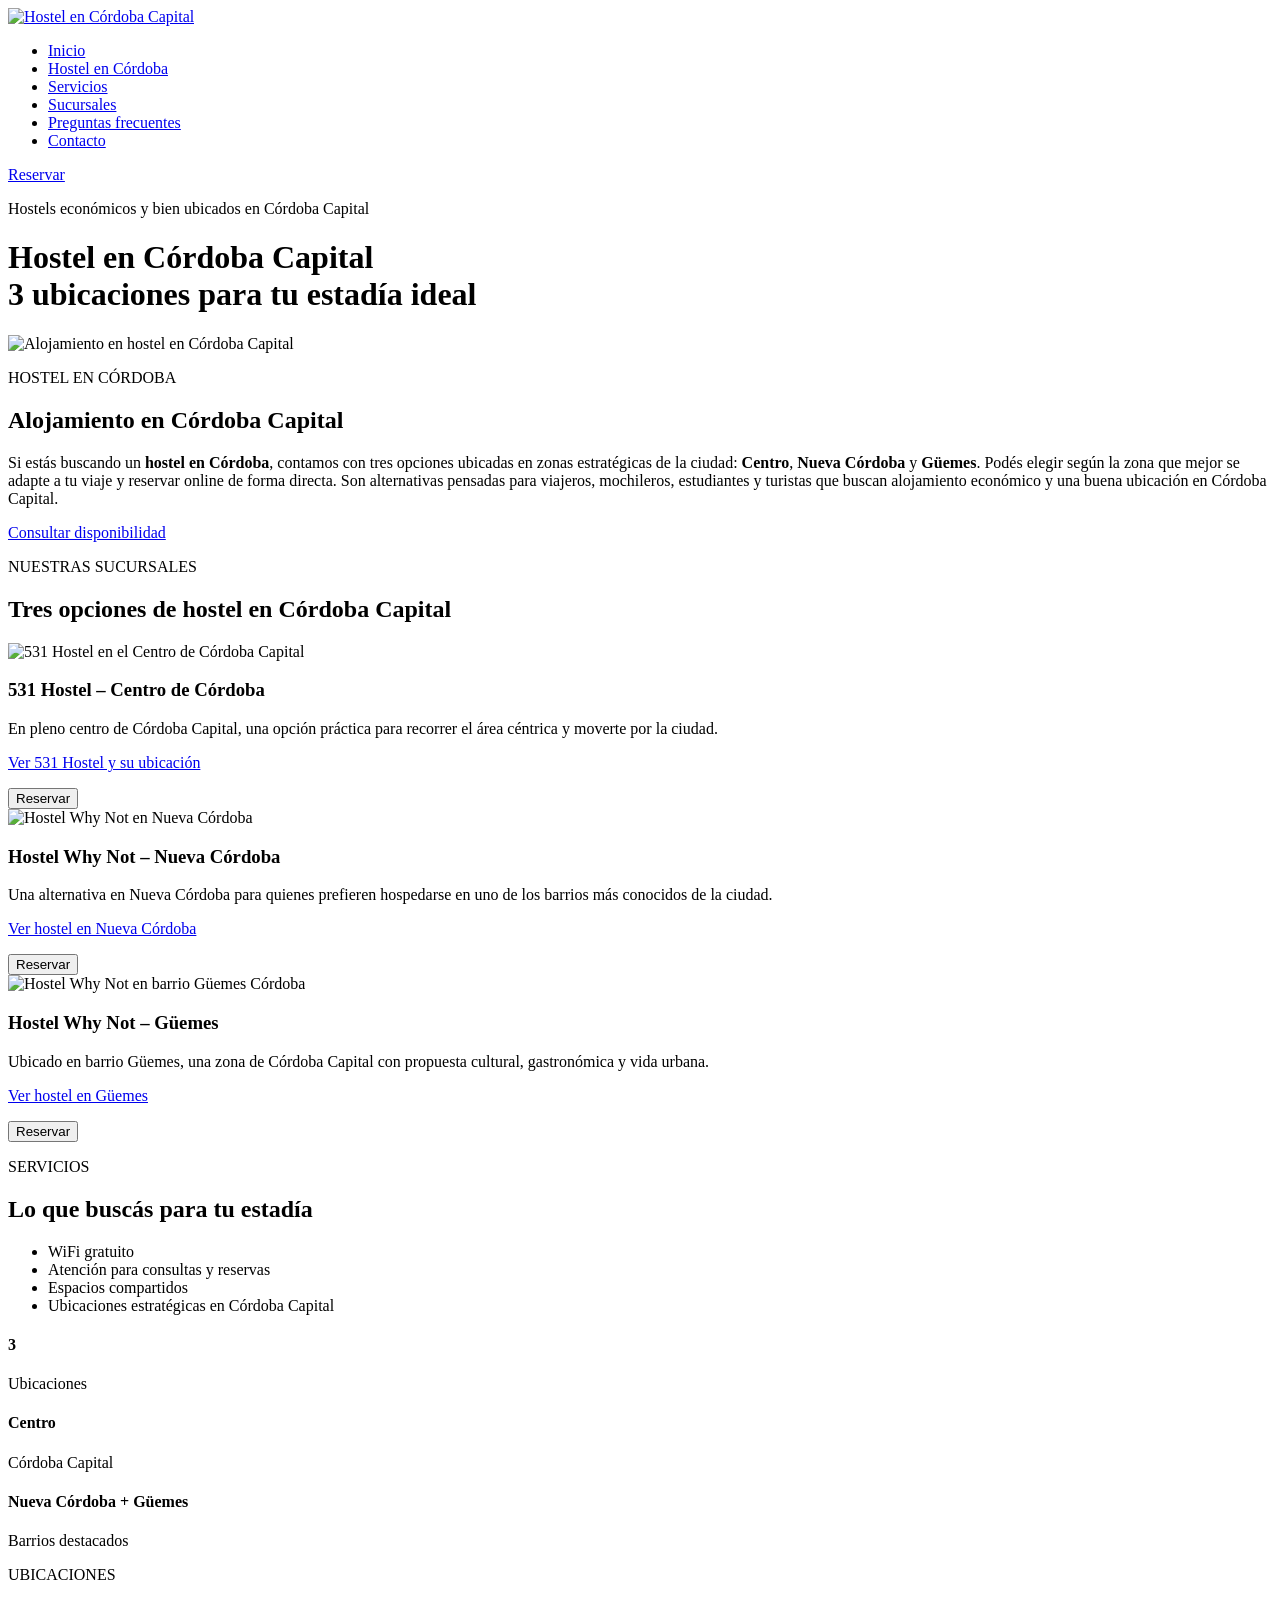
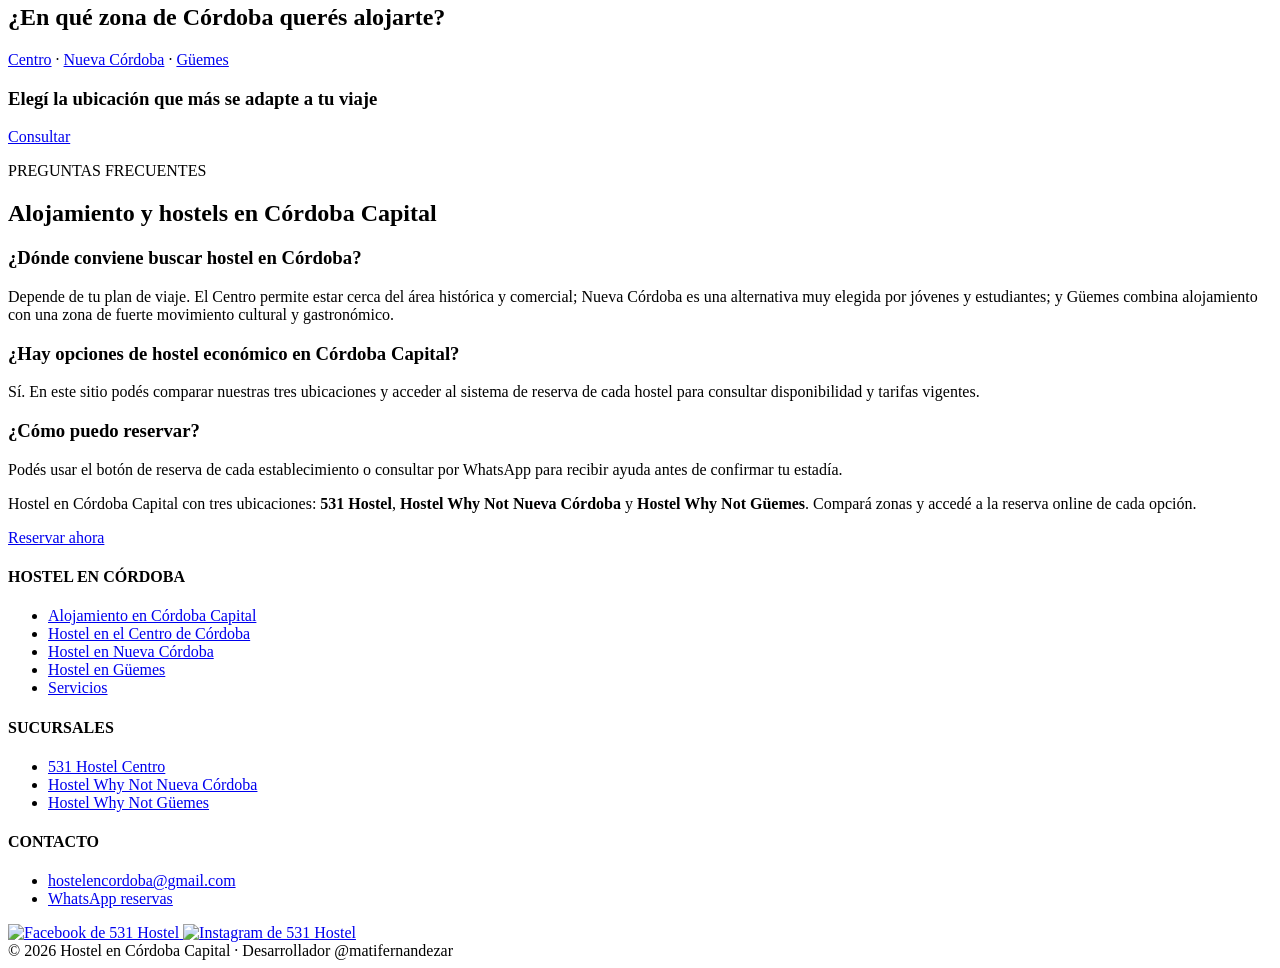
==== index.html @ 2a7b2913 "SEO: optimize homepage metadata, structured data and internal links" ====
<!DOCTYPE html>
<html lang="es-AR">
  <head>
    <meta charset="UTF-8" />
    <meta name="viewport" content="width=device-width, initial-scale=1.0" />

    <title>Hostel en Córdoba Capital | Centro, Nueva Córdoba y Güemes</title>
    <meta
      name="description"
      content="Encontrá hostel en Córdoba Capital en Centro, Nueva Córdoba y Güemes. Tres opciones económicas y bien ubicadas, con reserva online o por WhatsApp."
    />
    <meta name="robots" content="index,follow,max-image-preview:large,max-snippet:-1,max-video-preview:-1" />
    <meta name="theme-color" content="#ffffff" />

    <link rel="canonical" href="https://www.hostelencordoba.lat/" />
    <link rel="alternate" hreflang="es-AR" href="https://www.hostelencordoba.lat/" />
    <link rel="alternate" hreflang="x-default" href="https://www.hostelencordoba.lat/" />

    <meta property="og:type" content="website" />
    <meta property="og:locale" content="es_AR" />
    <meta property="og:site_name" content="Hostel en Córdoba" />
    <meta property="og:title" content="Hostel en Córdoba Capital | Centro, Nueva Córdoba y Güemes" />
    <meta property="og:description" content="Tres opciones de hostel en Córdoba Capital: Centro, Nueva Córdoba y Güemes. Alojamiento económico y bien ubicado." />
    <meta property="og:url" content="https://www.hostelencordoba.lat/" />
    <meta property="og:image" content="https://www.hostelencordoba.lat/assets/header.jpg" />
    <meta property="og:image:alt" content="Hostel en Córdoba Capital" />

    <meta name="twitter:card" content="summary_large_image" />
    <meta name="twitter:title" content="Hostel en Córdoba Capital | Centro, Nueva Córdoba y Güemes" />
    <meta name="twitter:description" content="Tres opciones de hostel en Córdoba Capital con reserva online: Centro, Nueva Córdoba y Güemes." />
    <meta name="twitter:image" content="https://www.hostelencordoba.lat/assets/header.jpg" />

    <script type="application/ld+json">
      {
        "@context": "https://schema.org",
        "@graph": [
          {
            "@type": "WebSite",
            "@id": "https://www.hostelencordoba.lat/#website",
            "url": "https://www.hostelencordoba.lat/",
            "name": "Hostel en Córdoba",
            "inLanguage": "es-AR"
          },
          {
            "@type": "Organization",
            "@id": "https://www.hostelencordoba.lat/#organization",
            "name": "Hostel en Córdoba",
            "url": "https://www.hostelencordoba.lat/",
            "email": "hostelencordoba@gmail.com",
            "logo": "https://www.hostelencordoba.lat/assets/logo.png"
          },
          {
            "@type": "ItemList",
            "@id": "https://www.hostelencordoba.lat/#hostels",
            "name": "Hostels en Córdoba Capital",
            "numberOfItems": 3,
            "itemListElement": [
              {
                "@type": "ListItem",
                "position": 1,
                "url": "https://www.hostelencordoba.lat/hostel-centro-cordoba.html",
                "name": "531 Hostel - Centro de Córdoba"
              },
              {
                "@type": "ListItem",
                "position": 2,
                "url": "https://www.hostelencordoba.lat/hostel-nueva-cordoba.html",
                "name": "Hostel Why Not - Nueva Córdoba"
              },
              {
                "@type": "ListItem",
                "position": 3,
                "url": "https://www.hostelencordoba.lat/hostel-guemes-cordoba.html",
                "name": "Hostel Why Not - Güemes"
              }
            ]
          }
        ]
      }
    </script>

    <link
      href="https://cdn.jsdelivr.net/npm/remixicon@4.0.0/fonts/remixicon.css"
      rel="stylesheet"
    />
    <link rel="stylesheet" href="styles.css" />
  </head>

  <body>
    <header class="header">
      <nav>
        <div class="nav__bar">
          <div class="logo">
            <a href="#home" aria-label="Inicio - Hostel en Córdoba">
              <img src="assets/logo.png" alt="Hostel en Córdoba Capital" />
            </a>
          </div>
          <div class="nav__menu__btn" id="menu-btn" aria-label="Abrir menú">
            <i class="ri-menu-line"></i>
          </div>
        </div>

        <ul class="nav__links" id="nav-links">
          <li><a href="#home">Inicio</a></li>
          <li><a href="#about">Hostel en Córdoba</a></li>
          <li><a href="#service">Servicios</a></li>
          <li><a href="#explore">Sucursales</a></li>
          <li><a href="#faq">Preguntas frecuentes</a></li>
          <li><a href="#contact">Contacto</a></li>
        </ul>

        <a href="https://wa.link/97pbtb" class="btn nav__btn" rel="nofollow">Reservar</a>
      </nav>

      <div class="section__container header__container" id="home">
        <p>Hostels económicos y bien ubicados en Córdoba Capital</p>
        <h1>
          Hostel en Córdoba Capital<br />
          <span>3 ubicaciones para tu estadía ideal</span>
        </h1>
      </div>
    </header>

    <main>
      <section class="section__container about__container" id="about">
        <div class="about__image">
          <img src="assets/about.png" alt="Alojamiento en hostel en Córdoba Capital" decoding="async" />
        </div>
        <div class="about__content">
          <p class="section__subheader">HOSTEL EN CÓRDOBA</p>
          <h2 class="section__header">Alojamiento en Córdoba Capital</h2>
          <p class="section__description">
            Si estás buscando un <strong>hostel en Córdoba</strong>, contamos con tres
            opciones ubicadas en zonas estratégicas de la ciudad: <strong>Centro</strong>,
            <strong>Nueva Córdoba</strong> y <strong>Güemes</strong>. Podés elegir según
            la zona que mejor se adapte a tu viaje y reservar online de forma directa.
            Son alternativas pensadas para viajeros, mochileros, estudiantes y turistas
            que buscan alojamiento económico y una buena ubicación en Córdoba Capital.
          </p>
          <div class="about__btn">
            <a href="https://wa.link/97pbtb" class="btn" rel="nofollow">Consultar disponibilidad</a>
          </div>
        </div>
      </section>

      <section class="section__container room__container" aria-labelledby="sucursales-title">
        <p class="section__subheader">NUESTRAS SUCURSALES</p>
        <h2 class="section__header" id="sucursales-title">
          Tres opciones de hostel en Córdoba Capital
        </h2>

        <div class="room__grid">
          <article class="room__card">
            <div class="room__card__image">
              <img src="assets/room-1.png" alt="531 Hostel en el Centro de Córdoba Capital" loading="lazy" decoding="async" />
            </div>
            <div class="room__card__details">
              <h3>531 Hostel – Centro de Córdoba</h3>
              <p>
                En pleno centro de Córdoba Capital, una opción práctica para recorrer
                el área céntrica y moverte por la ciudad.
              </p>
              <p><a href="hostel-centro-cordoba.html">Ver 531 Hostel y su ubicación</a></p>
              <button
                class="btn"
                onclick="window.open('https://frame2.hotelpms.io/BookingFrameClient/hotel/4B83E6A062B6D3210EA43955D56D5E80/47e7080d-0aac-42cc-a278-f9900e74e0d5/book/rooms', '_blank')"
              >
                Reservar
              </button>
            </div>
          </article>

          <article class="room__card">
            <div class="room__card__image">
              <img src="assets/room-2.png" alt="Hostel Why Not en Nueva Córdoba" loading="lazy" decoding="async" />
            </div>
            <div class="room__card__details">
              <h3>Hostel Why Not – Nueva Córdoba</h3>
              <p>
                Una alternativa en Nueva Córdoba para quienes prefieren hospedarse en
                uno de los barrios más conocidos de la ciudad.
              </p>
              <p><a href="hostel-nueva-cordoba.html">Ver hostel en Nueva Córdoba</a></p>
              <button
                class="btn"
                onclick="window.open('https://hotels.cloudbeds.com/es/reservation/4ZqzLt?currency=ars', '_blank')"
              >
                Reservar
              </button>
            </div>
          </article>

          <article class="room__card">
            <div class="room__card__image">
              <img src="assets/room-3.png" alt="Hostel Why Not en barrio Güemes Córdoba" loading="lazy" decoding="async" />
            </div>
            <div class="room__card__details">
              <h3>Hostel Why Not – Güemes</h3>
              <p>
                Ubicado en barrio Güemes, una zona de Córdoba Capital con propuesta
                cultural, gastronómica y vida urbana.
              </p>
              <p><a href="hostel-guemes-cordoba.html">Ver hostel en Güemes</a></p>
              <button
                class="btn"
                onclick="window.open('https://hotels.cloudbeds.com/es/reservation/vMqHZc?currency=ars', '_blank')"
              >
                Reservar
              </button>
            </div>
          </article>
        </div>
      </section>

      <section class="service" id="service">
        <div class="section__container service__container">
          <div class="service__content">
            <p class="section__subheader">SERVICIOS</p>
            <h2 class="section__header">Lo que buscás para tu estadía</h2>
            <ul class="service__list">
              <li>
                <span><i class="ri-wifi-line"></i></span>
                WiFi gratuito
              </li>
              <li>
                <span><i class="ri-24-hours-line"></i></span>
                Atención para consultas y reservas
              </li>
              <li>
                <span><i class="ri-home-gear-line"></i></span>
                Espacios compartidos
              </li>
              <li>
                <span><i class="ri-map-2-line"></i></span>
                Ubicaciones estratégicas en Córdoba Capital
              </li>
            </ul>
          </div>
        </div>
      </section>

      <section class="section__container banner__container" aria-label="Información de nuestras ubicaciones">
        <div class="banner__content">
          <div class="banner__card">
            <h4>3</h4>
            <p>Ubicaciones</p>
          </div>
          <div class="banner__card">
            <h4>Centro</h4>
            <p>Córdoba Capital</p>
          </div>
          <div class="banner__card">
            <h4>Nueva Córdoba + Güemes</h4>
            <p>Barrios destacados</p>
          </div>
        </div>
      </section>

      <section class="explore" id="explore">
        <p class="section__subheader">UBICACIONES</p>
        <h2 class="section__header">¿En qué zona de Córdoba querés alojarte?</h2>
        <div class="explore__bg">
          <div class="explore__content">
            <p class="section__description">
              <a href="hostel-centro-cordoba.html">Centro</a> ·
              <a href="hostel-nueva-cordoba.html">Nueva Córdoba</a> ·
              <a href="hostel-guemes-cordoba.html">Güemes</a>
            </p>
            <h3>Elegí la ubicación que más se adapte a tu viaje</h3>
            <a href="https://wa.link/97pbtb" class="btn" rel="nofollow">Consultar</a>
          </div>
        </div>
      </section>

      <section class="section__container" id="faq" aria-labelledby="faq-title">
        <p class="section__subheader">PREGUNTAS FRECUENTES</p>
        <h2 class="section__header" id="faq-title">Alojamiento y hostels en Córdoba Capital</h2>

        <h3>¿Dónde conviene buscar hostel en Córdoba?</h3>
        <p class="section__description">
          Depende de tu plan de viaje. El Centro permite estar cerca del área histórica y comercial;
          Nueva Córdoba es una alternativa muy elegida por jóvenes y estudiantes; y Güemes combina
          alojamiento con una zona de fuerte movimiento cultural y gastronómico.
        </p>

        <h3>¿Hay opciones de hostel económico en Córdoba Capital?</h3>
        <p class="section__description">
          Sí. En este sitio podés comparar nuestras tres ubicaciones y acceder al sistema de reserva
          de cada hostel para consultar disponibilidad y tarifas vigentes.
        </p>

        <h3>¿Cómo puedo reservar?</h3>
        <p class="section__description">
          Podés usar el botón de reserva de cada establecimiento o consultar por WhatsApp para recibir
          ayuda antes de confirmar tu estadía.
        </p>
      </section>
    </main>

    <footer class="footer" id="contact">
      <div class="section__container footer__container">
        <div class="footer__col">
          <div class="logo"></div>
          <p class="section__description">
            Hostel en Córdoba Capital con tres ubicaciones: <strong>531 Hostel</strong>,
            <strong>Hostel Why Not Nueva Córdoba</strong> y <strong>Hostel Why Not Güemes</strong>.
            Compará zonas y accedé a la reserva online de cada opción.
          </p>
          <a href="https://wa.link/97pbtb" class="btn" rel="nofollow">Reservar ahora</a>
        </div>

        <div class="footer__col">
          <h4>HOSTEL EN CÓRDOBA</h4>
          <ul class="footer__links">
            <li><a href="#about">Alojamiento en Córdoba Capital</a></li>
            <li><a href="hostel-centro-cordoba.html">Hostel en el Centro de Córdoba</a></li>
            <li><a href="hostel-nueva-cordoba.html">Hostel en Nueva Córdoba</a></li>
            <li><a href="hostel-guemes-cordoba.html">Hostel en Güemes</a></li>
            <li><a href="#service">Servicios</a></li>
          </ul>
        </div>

        <div class="footer__col">
          <h4>SUCURSALES</h4>
          <ul class="footer__links">
            <li><a href="hostel-centro-cordoba.html">531 Hostel Centro</a></li>
            <li><a href="hostel-nueva-cordoba.html">Hostel Why Not Nueva Córdoba</a></li>
            <li><a href="hostel-guemes-cordoba.html">Hostel Why Not Güemes</a></li>
          </ul>
        </div>

        <div class="footer__col">
          <h4>CONTACTO</h4>
          <ul class="footer__links">
            <li><a href="mailto:hostelencordoba@gmail.com">hostelencordoba@gmail.com</a></li>
            <li><a href="https://wa.link/97pbtb" rel="nofollow">WhatsApp reservas</a></li>
          </ul>

          <div class="footer__socials">
            <a href="https://www.facebook.com/531hostel/" aria-label="Facebook de 531 Hostel" rel="noopener noreferrer" target="_blank">
              <img src="assets/facebook.png" alt="Facebook de 531 Hostel" loading="lazy" />
            </a>
            <a href="https://www.instagram.com/531hostel/" aria-label="Instagram de 531 Hostel" rel="noopener noreferrer" target="_blank">
              <img src="assets/instagram.png" alt="Instagram de 531 Hostel" loading="lazy" />
            </a>
          </div>
        </div>
      </div>

      <div class="footer__bar">
        © 2026 Hostel en Córdoba Capital · Desarrollador @matifernandezar
      </div>
    </footer>

    <script src="https://unpkg.com/scrollreveal"></script>
    <script src="main.js"></script>
  </body>
</html>
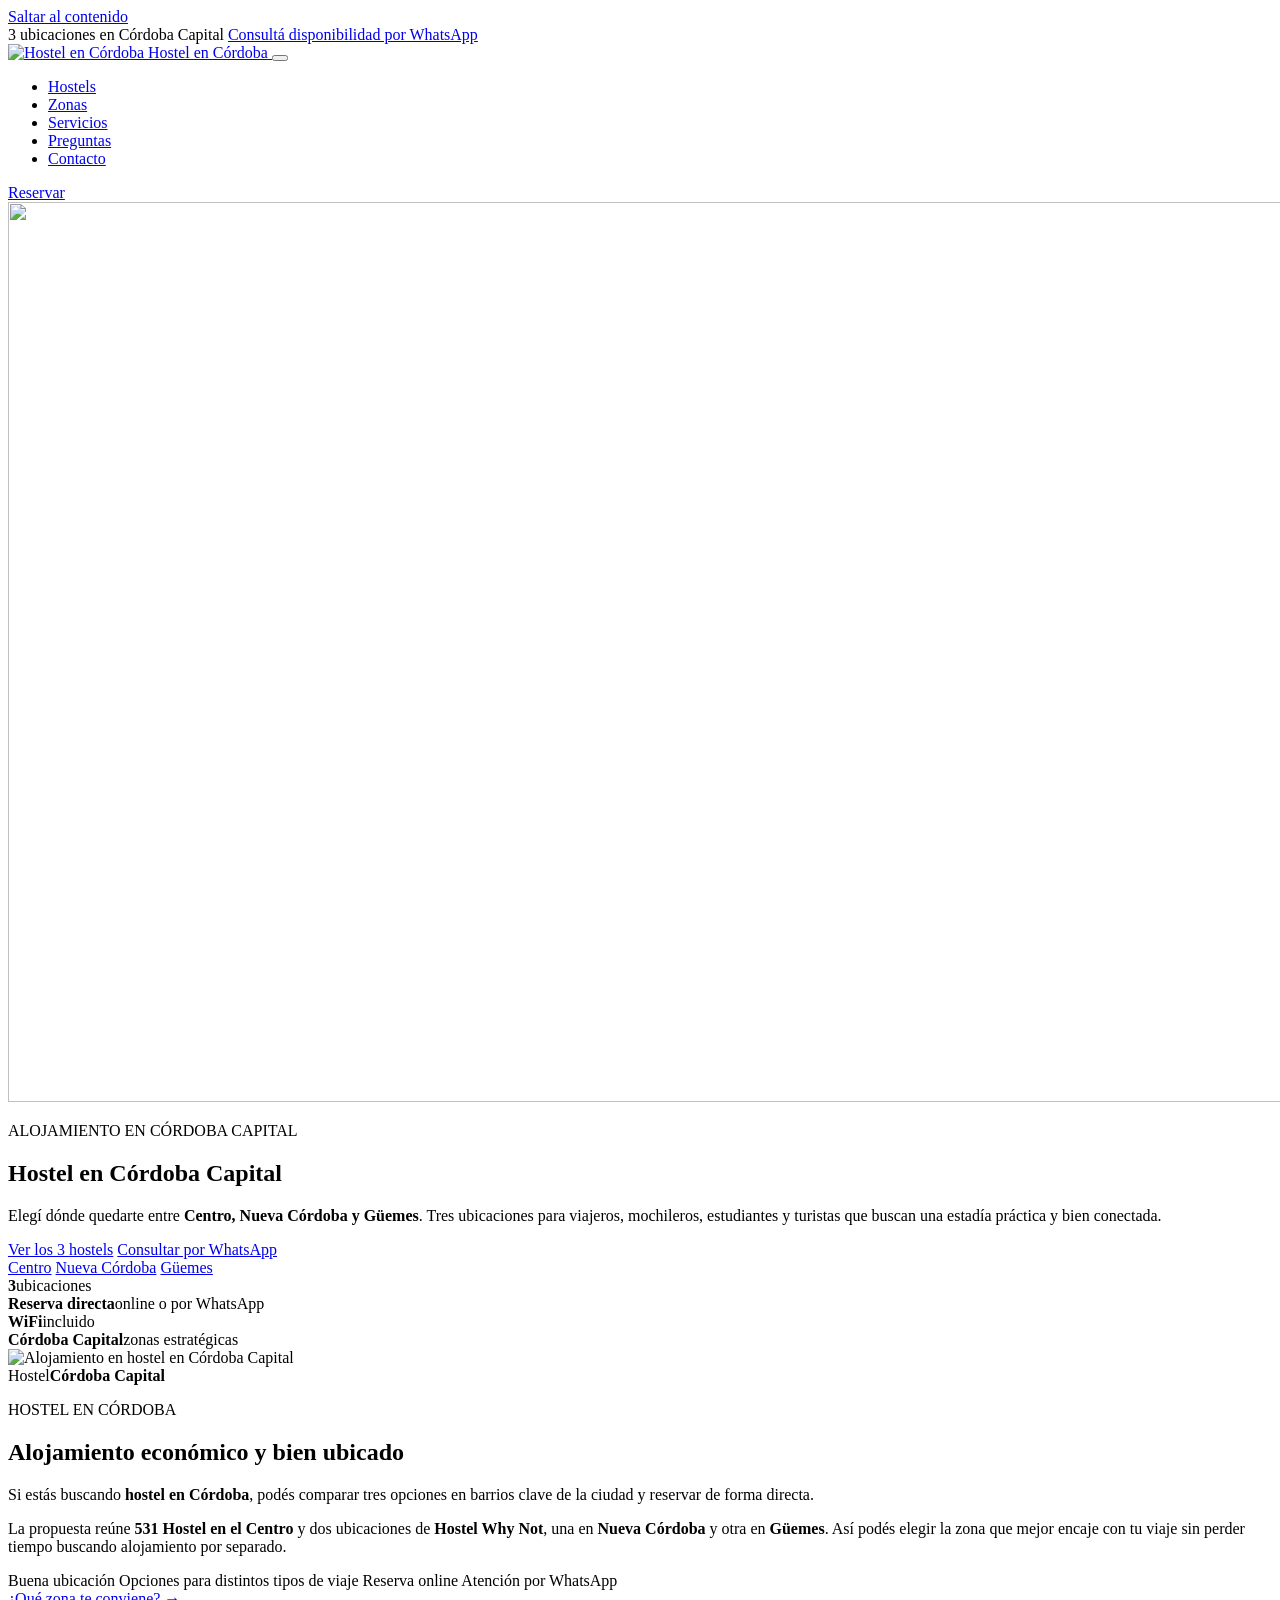
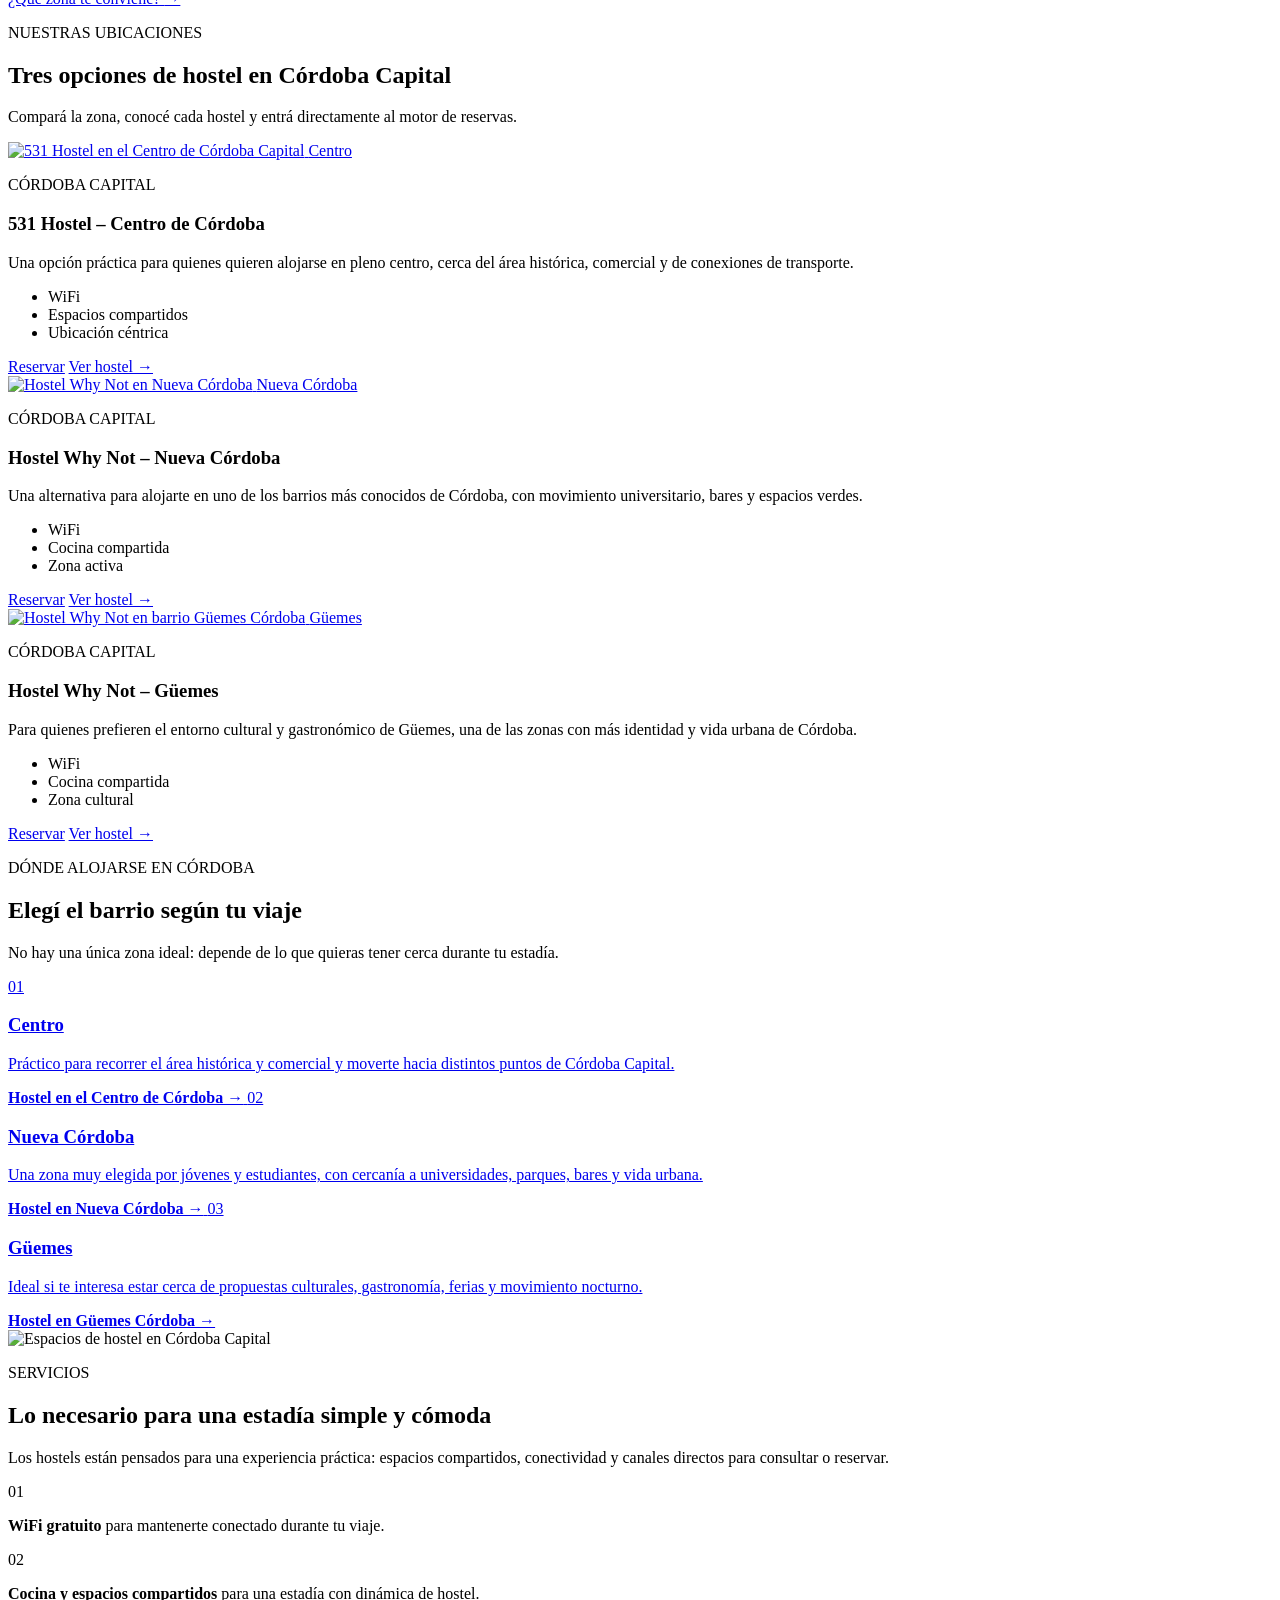
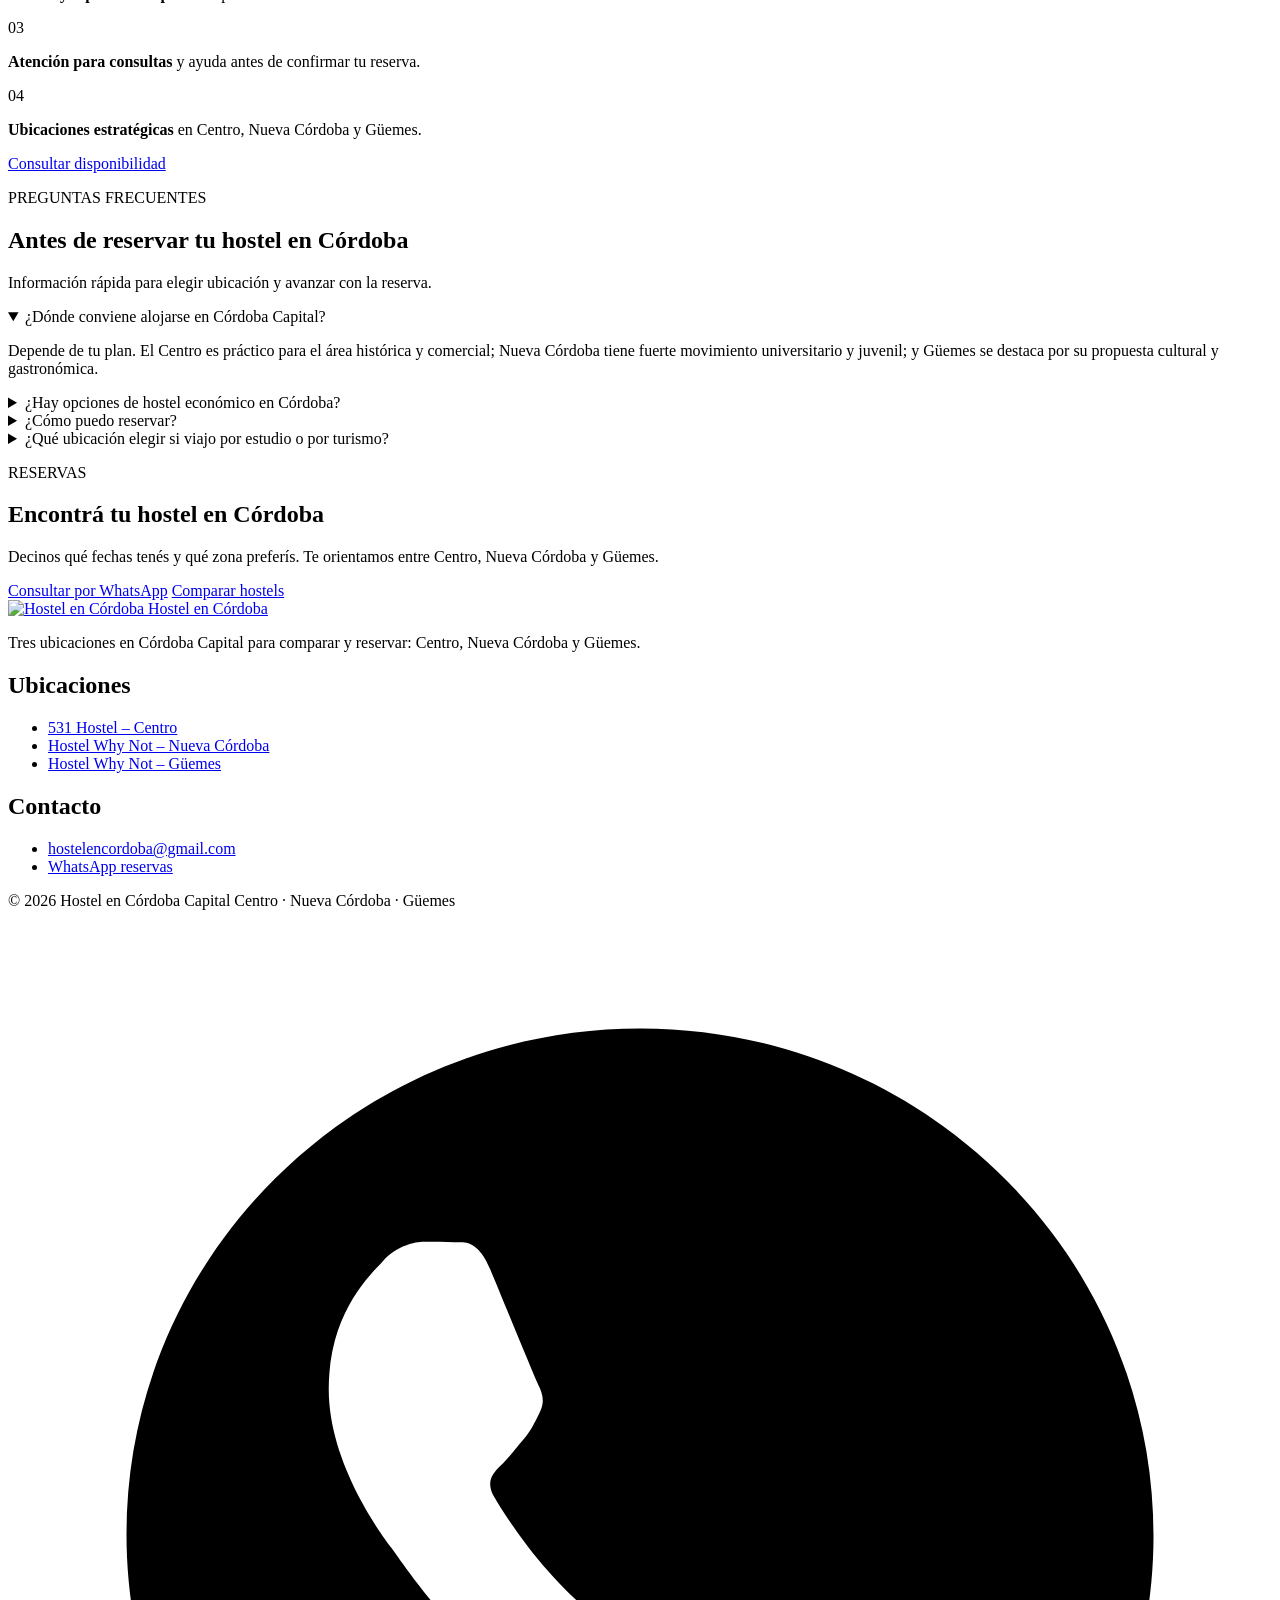
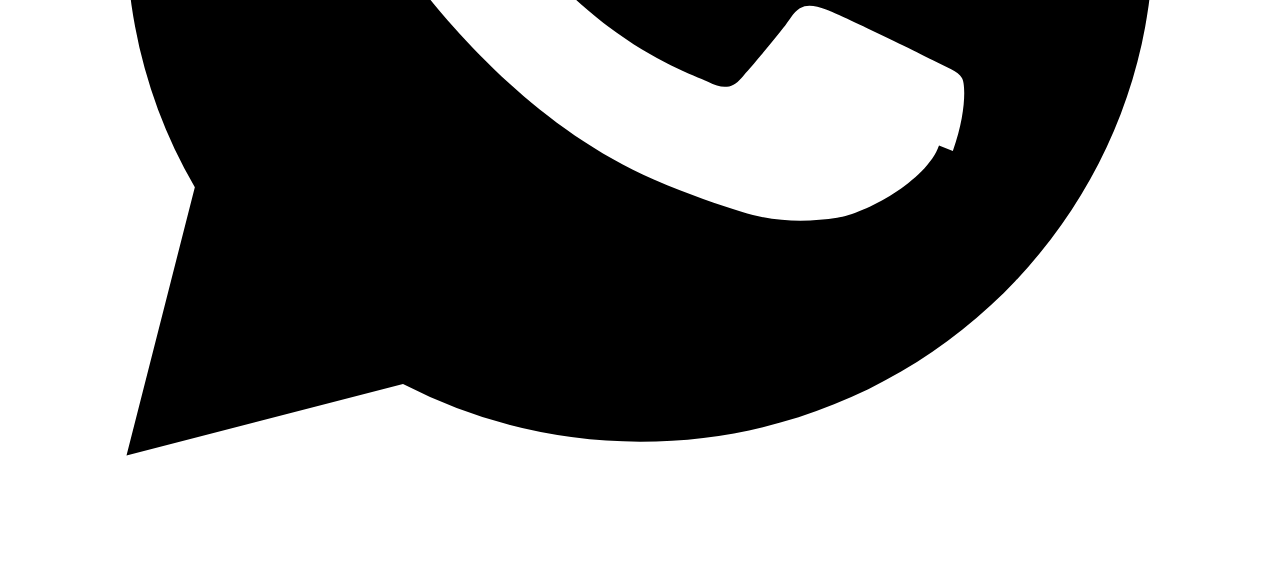
==== commit e96aceee: "Rediseña home y refuerza SEO local de hostels en Córdoba" ====
--- a/index.html
+++ b/index.html
@@ -1,358 +1,373 @@
-<!DOCTYPE html>
+<!doctype html>
 <html lang="es-AR">
-  <head>
-    <meta charset="UTF-8" />
-    <meta name="viewport" content="width=device-width, initial-scale=1.0" />
-
-    <title>Hostel en Córdoba Capital | Centro, Nueva Córdoba y Güemes</title>
-    <meta
-      name="description"
-      content="Encontrá hostel en Córdoba Capital en Centro, Nueva Córdoba y Güemes. Tres opciones económicas y bien ubicadas, con reserva online o por WhatsApp."
-    />
-    <meta name="robots" content="index,follow,max-image-preview:large,max-snippet:-1,max-video-preview:-1" />
-    <meta name="theme-color" content="#ffffff" />
-
-    <link rel="canonical" href="https://www.hostelencordoba.lat/" />
-    <link rel="alternate" hreflang="es-AR" href="https://www.hostelencordoba.lat/" />
-    <link rel="alternate" hreflang="x-default" href="https://www.hostelencordoba.lat/" />
-
-    <meta property="og:type" content="website" />
-    <meta property="og:locale" content="es_AR" />
-    <meta property="og:site_name" content="Hostel en Córdoba" />
-    <meta property="og:title" content="Hostel en Córdoba Capital | Centro, Nueva Córdoba y Güemes" />
-    <meta property="og:description" content="Tres opciones de hostel en Córdoba Capital: Centro, Nueva Córdoba y Güemes. Alojamiento económico y bien ubicado." />
-    <meta property="og:url" content="https://www.hostelencordoba.lat/" />
-    <meta property="og:image" content="https://www.hostelencordoba.lat/assets/header.jpg" />
-    <meta property="og:image:alt" content="Hostel en Córdoba Capital" />
-
-    <meta name="twitter:card" content="summary_large_image" />
-    <meta name="twitter:title" content="Hostel en Córdoba Capital | Centro, Nueva Córdoba y Güemes" />
-    <meta name="twitter:description" content="Tres opciones de hostel en Córdoba Capital con reserva online: Centro, Nueva Córdoba y Güemes." />
-    <meta name="twitter:image" content="https://www.hostelencordoba.lat/assets/header.jpg" />
-
-    <script type="application/ld+json">
+<head>
+  <meta charset="utf-8" />
+  <meta name="viewport" content="width=device-width, initial-scale=1" />
+  <title>Hostel en Córdoba Capital | Centro, Nueva Córdoba y Güemes</title>
+  <meta name="description" content="Encontrá hostel en Córdoba Capital en Centro, Nueva Córdoba y Güemes. Compará 3 ubicaciones, servicios y reservá online o por WhatsApp." />
+  <meta name="robots" content="index,follow,max-image-preview:large,max-snippet:-1,max-video-preview:-1" />
+  <meta name="theme-color" content="#e83e79" />
+  <link rel="canonical" href="https://www.hostelencordoba.lat/" />
+  <link rel="alternate" hreflang="es-AR" href="https://www.hostelencordoba.lat/" />
+  <link rel="alternate" hreflang="x-default" href="https://www.hostelencordoba.lat/" />
+  <link rel="icon" href="/assets/logo.png" />
+  <link rel="preload" as="image" href="/assets/header.jpg" fetchpriority="high" />
+
+  <meta property="og:type" content="website" />
+  <meta property="og:locale" content="es_AR" />
+  <meta property="og:site_name" content="Hostel en Córdoba" />
+  <meta property="og:title" content="Hostel en Córdoba Capital | Centro, Nueva Córdoba y Güemes" />
+  <meta property="og:description" content="Tres ubicaciones de hostel en Córdoba Capital para elegir según tu viaje: Centro, Nueva Córdoba y Güemes." />
+  <meta property="og:url" content="https://www.hostelencordoba.lat/" />
+  <meta property="og:image" content="https://www.hostelencordoba.lat/assets/header.jpg" />
+  <meta property="og:image:alt" content="Hostel en Córdoba Capital" />
+  <meta name="twitter:card" content="summary_large_image" />
+  <meta name="twitter:title" content="Hostel en Córdoba Capital" />
+  <meta name="twitter:description" content="Centro, Nueva Córdoba y Güemes. Compará ubicaciones y reservá tu hostel en Córdoba." />
+  <meta name="twitter:image" content="https://www.hostelencordoba.lat/assets/header.jpg" />
+
+  <script type="application/ld+json">
+  {
+    "@context": "https://schema.org",
+    "@graph": [
       {
-        "@context": "https://schema.org",
-        "@graph": [
+        "@type": "WebSite",
+        "@id": "https://www.hostelencordoba.lat/#website",
+        "url": "https://www.hostelencordoba.lat/",
+        "name": "Hostel en Córdoba",
+        "inLanguage": "es-AR"
+      },
+      {
+        "@type": "Organization",
+        "@id": "https://www.hostelencordoba.lat/#organization",
+        "name": "Hostel en Córdoba",
+        "url": "https://www.hostelencordoba.lat/",
+        "email": "hostelencordoba@gmail.com",
+        "logo": "https://www.hostelencordoba.lat/assets/logo.png"
+      },
+      {
+        "@type": "ItemList",
+        "@id": "https://www.hostelencordoba.lat/#hostels",
+        "name": "Hostels en Córdoba Capital",
+        "numberOfItems": 3,
+        "itemListElement": [
           {
-            "@type": "WebSite",
-            "@id": "https://www.hostelencordoba.lat/#website",
-            "url": "https://www.hostelencordoba.lat/",
-            "name": "Hostel en Córdoba",
-            "inLanguage": "es-AR"
+            "@type": "ListItem",
+            "position": 1,
+            "item": {
+              "@type": "LodgingBusiness",
+              "name": "531 Hostel - Centro de Córdoba",
+              "url": "https://www.hostelencordoba.lat/hostel-centro-cordoba.html",
+              "image": "https://www.hostelencordoba.lat/assets/room-1.png",
+              "areaServed": {"@type": "City", "name": "Córdoba Capital"},
+              "amenityFeature": {"@type": "LocationFeatureSpecification", "name": "WiFi", "value": true}
+            }
           },
           {
-            "@type": "Organization",
-            "@id": "https://www.hostelencordoba.lat/#organization",
-            "name": "Hostel en Córdoba",
-            "url": "https://www.hostelencordoba.lat/",
-            "email": "hostelencordoba@gmail.com",
-            "logo": "https://www.hostelencordoba.lat/assets/logo.png"
+            "@type": "ListItem",
+            "position": 2,
+            "item": {
+              "@type": "LodgingBusiness",
+              "name": "Hostel Why Not - Nueva Córdoba",
+              "url": "https://www.hostelencordoba.lat/hostel-nueva-cordoba.html",
+              "image": "https://www.hostelencordoba.lat/assets/room-2.jpg",
+              "areaServed": {"@type": "City", "name": "Córdoba Capital"},
+              "amenityFeature": {"@type": "LocationFeatureSpecification", "name": "WiFi", "value": true}
+            }
           },
           {
-            "@type": "ItemList",
-            "@id": "https://www.hostelencordoba.lat/#hostels",
-            "name": "Hostels en Córdoba Capital",
-            "numberOfItems": 3,
-            "itemListElement": [
-              {
-                "@type": "ListItem",
-                "position": 1,
-                "url": "https://www.hostelencordoba.lat/hostel-centro-cordoba.html",
-                "name": "531 Hostel - Centro de Córdoba"
-              },
-              {
-                "@type": "ListItem",
-                "position": 2,
-                "url": "https://www.hostelencordoba.lat/hostel-nueva-cordoba.html",
-                "name": "Hostel Why Not - Nueva Córdoba"
-              },
-              {
-                "@type": "ListItem",
-                "position": 3,
-                "url": "https://www.hostelencordoba.lat/hostel-guemes-cordoba.html",
-                "name": "Hostel Why Not - Güemes"
-              }
-            ]
+            "@type": "ListItem",
+            "position": 3,
+            "item": {
+              "@type": "LodgingBusiness",
+              "name": "Hostel Why Not - Güemes",
+              "url": "https://www.hostelencordoba.lat/hostel-guemes-cordoba.html",
+              "image": "https://www.hostelencordoba.lat/assets/room-3.png",
+              "areaServed": {"@type": "City", "name": "Córdoba Capital"},
+              "amenityFeature": {"@type": "LocationFeatureSpecification", "name": "WiFi", "value": true}
+            }
           }
         ]
       }
-    </script>
-
-    <link
-      href="https://cdn.jsdelivr.net/npm/remixicon@4.0.0/fonts/remixicon.css"
-      rel="stylesheet"
-    />
-    <link rel="stylesheet" href="styles.css" />
-  </head>
-
-  <body>
-    <header class="header">
-      <nav>
-        <div class="nav__bar">
-          <div class="logo">
-            <a href="#home" aria-label="Inicio - Hostel en Córdoba">
-              <img src="assets/logo.png" alt="Hostel en Córdoba Capital" />
+    ]
+  }
+  </script>
+
+  <link rel="stylesheet" href="/styles.css?v=20260919" />
+  <script src="/main.js?v=20260919" defer></script>
+</head>
+<body>
+  <a class="skip-link" href="#contenido">Saltar al contenido</a>
+
+  <div class="topbar">
+    <div class="shell topbar__inner">
+      <span>3 ubicaciones en Córdoba Capital</span>
+      <a href="https://wa.link/97pbtb" rel="nofollow">Consultá disponibilidad por WhatsApp</a>
+    </div>
+  </div>
+
+  <header class="site-header" id="inicio">
+    <div class="shell nav-wrap">
+      <a class="brand" href="/" aria-label="Hostel en Córdoba - Inicio">
+        <img src="/assets/logo.png" width="68" height="68" alt="Hostel en Córdoba" />
+        <span>Hostel en Córdoba</span>
+      </a>
+
+      <button class="menu-toggle" id="menu-btn" type="button" aria-label="Abrir menú" aria-expanded="false" aria-controls="nav-links">
+        <span></span><span></span><span></span>
+      </button>
+
+      <nav class="main-nav" aria-label="Navegación principal">
+        <ul id="nav-links">
+          <li><a href="#hostels">Hostels</a></li>
+          <li><a href="#zonas">Zonas</a></li>
+          <li><a href="#servicios">Servicios</a></li>
+          <li><a href="#preguntas">Preguntas</a></li>
+          <li><a href="#contacto">Contacto</a></li>
+        </ul>
+      </nav>
+
+      <a class="btn btn--small nav-cta" href="https://wa.link/97pbtb" rel="nofollow">Reservar</a>
+    </div>
+  </header>
+
+  <main id="contenido">
+    <section class="hero" aria-labelledby="hero-title">
+      <img class="hero__media" src="/assets/header.jpg" alt="" width="1600" height="900" fetchpriority="high" />
+      <div class="hero__shade"></div>
+      <div class="shell hero__content">
+        <p class="eyebrow eyebrow--light">ALOJAMIENTO EN CÓRDOBA CAPITAL</p>
+        <h1 id="hero-title">Hostel en Córdoba Capital</h1>
+        <p class="hero__lead">Elegí dónde quedarte entre <strong>Centro, Nueva Córdoba y Güemes</strong>. Tres ubicaciones para viajeros, mochileros, estudiantes y turistas que buscan una estadía práctica y bien conectada.</p>
+        <div class="hero__actions">
+          <a class="btn" href="#hostels">Ver los 3 hostels</a>
+          <a class="btn btn--ghost" href="https://wa.link/97pbtb" rel="nofollow">Consultar por WhatsApp</a>
+        </div>
+        <div class="hero__chips" aria-label="Ubicaciones disponibles">
+          <a href="/hostel-centro-cordoba.html">Centro</a>
+          <a href="/hostel-nueva-cordoba.html">Nueva Córdoba</a>
+          <a href="/hostel-guemes-cordoba.html">Güemes</a>
+        </div>
+      </div>
+    </section>
+
+    <section class="trust-strip" aria-label="Ventajas principales">
+      <div class="shell trust-grid">
+        <div><strong>3</strong><span>ubicaciones</span></div>
+        <div><strong>Reserva directa</strong><span>online o por WhatsApp</span></div>
+        <div><strong>WiFi</strong><span>incluido</span></div>
+        <div><strong>Córdoba Capital</strong><span>zonas estratégicas</span></div>
+      </div>
+    </section>
+
+    <section class="section shell intro-grid" id="alojamiento">
+      <div class="media-card">
+        <img src="/assets/about.png" alt="Alojamiento en hostel en Córdoba Capital" width="720" height="820" loading="lazy" decoding="async" />
+        <div class="media-card__badge"><span>Hostel</span><strong>Córdoba Capital</strong></div>
+      </div>
+      <div class="content-block">
+        <p class="eyebrow">HOSTEL EN CÓRDOBA</p>
+        <h2>Alojamiento económico y bien ubicado</h2>
+        <p class="lead">Si estás buscando <strong>hostel en Córdoba</strong>, podés comparar tres opciones en barrios clave de la ciudad y reservar de forma directa.</p>
+        <p>La propuesta reúne <strong>531 Hostel en el Centro</strong> y dos ubicaciones de <strong>Hostel Why Not</strong>, una en <strong>Nueva Córdoba</strong> y otra en <strong>Güemes</strong>. Así podés elegir la zona que mejor encaje con tu viaje sin perder tiempo buscando alojamiento por separado.</p>
+        <div class="check-list" aria-label="Características">
+          <span>Buena ubicación</span>
+          <span>Opciones para distintos tipos de viaje</span>
+          <span>Reserva online</span>
+          <span>Atención por WhatsApp</span>
+        </div>
+        <a class="text-link" href="#zonas">¿Qué zona te conviene? <span aria-hidden="true">→</span></a>
+      </div>
+    </section>
+
+    <section class="section section--soft" id="hostels">
+      <div class="shell">
+        <div class="section-heading">
+          <div>
+            <p class="eyebrow">NUESTRAS UBICACIONES</p>
+            <h2>Tres opciones de hostel en Córdoba Capital</h2>
+          </div>
+          <p>Compará la zona, conocé cada hostel y entrá directamente al motor de reservas.</p>
+        </div>
+
+        <div class="stay-grid">
+          <article class="stay-card">
+            <a class="stay-card__image" href="/hostel-centro-cordoba.html" aria-label="Ver 531 Hostel en el Centro de Córdoba">
+              <img src="/assets/room-1.png" alt="531 Hostel en el Centro de Córdoba Capital" width="900" height="650" loading="lazy" decoding="async" />
+              <span class="location-pill">Centro</span>
             </a>
-          </div>
-          <div class="nav__menu__btn" id="menu-btn" aria-label="Abrir menú">
-            <i class="ri-menu-line"></i>
-          </div>
-        </div>
-
-        <ul class="nav__links" id="nav-links">
-          <li><a href="#home">Inicio</a></li>
-          <li><a href="#about">Hostel en Córdoba</a></li>
-          <li><a href="#service">Servicios</a></li>
-          <li><a href="#explore">Sucursales</a></li>
-          <li><a href="#faq">Preguntas frecuentes</a></li>
-          <li><a href="#contact">Contacto</a></li>
-        </ul>
-
-        <a href="https://wa.link/97pbtb" class="btn nav__btn" rel="nofollow">Reservar</a>
-      </nav>
-
-      <div class="section__container header__container" id="home">
-        <p>Hostels económicos y bien ubicados en Córdoba Capital</p>
-        <h1>
-          Hostel en Córdoba Capital<br />
-          <span>3 ubicaciones para tu estadía ideal</span>
-        </h1>
-      </div>
-    </header>
-
-    <main>
-      <section class="section__container about__container" id="about">
-        <div class="about__image">
-          <img src="assets/about.png" alt="Alojamiento en hostel en Córdoba Capital" decoding="async" />
-        </div>
-        <div class="about__content">
-          <p class="section__subheader">HOSTEL EN CÓRDOBA</p>
-          <h2 class="section__header">Alojamiento en Córdoba Capital</h2>
-          <p class="section__description">
-            Si estás buscando un <strong>hostel en Córdoba</strong>, contamos con tres
-            opciones ubicadas en zonas estratégicas de la ciudad: <strong>Centro</strong>,
-            <strong>Nueva Córdoba</strong> y <strong>Güemes</strong>. Podés elegir según
-            la zona que mejor se adapte a tu viaje y reservar online de forma directa.
-            Son alternativas pensadas para viajeros, mochileros, estudiantes y turistas
-            que buscan alojamiento económico y una buena ubicación en Córdoba Capital.
-          </p>
-          <div class="about__btn">
-            <a href="https://wa.link/97pbtb" class="btn" rel="nofollow">Consultar disponibilidad</a>
-          </div>
-        </div>
-      </section>
-
-      <section class="section__container room__container" aria-labelledby="sucursales-title">
-        <p class="section__subheader">NUESTRAS SUCURSALES</p>
-        <h2 class="section__header" id="sucursales-title">
-          Tres opciones de hostel en Córdoba Capital
-        </h2>
-
-        <div class="room__grid">
-          <article class="room__card">
-            <div class="room__card__image">
-              <img src="assets/room-1.png" alt="531 Hostel en el Centro de Córdoba Capital" loading="lazy" decoding="async" />
-            </div>
-            <div class="room__card__details">
+            <div class="stay-card__body">
+              <p class="stay-card__kicker">CÓRDOBA CAPITAL</p>
               <h3>531 Hostel – Centro de Córdoba</h3>
-              <p>
-                En pleno centro de Córdoba Capital, una opción práctica para recorrer
-                el área céntrica y moverte por la ciudad.
-              </p>
-              <p><a href="hostel-centro-cordoba.html">Ver 531 Hostel y su ubicación</a></p>
-              <button
-                class="btn"
-                onclick="window.open('https://frame2.hotelpms.io/BookingFrameClient/hotel/4B83E6A062B6D3210EA43955D56D5E80/47e7080d-0aac-42cc-a278-f9900e74e0d5/book/rooms', '_blank')"
-              >
-                Reservar
-              </button>
+              <p>Una opción práctica para quienes quieren alojarse en pleno centro, cerca del área histórica, comercial y de conexiones de transporte.</p>
+              <ul class="mini-features"><li>WiFi</li><li>Espacios compartidos</li><li>Ubicación céntrica</li></ul>
+              <div class="stay-card__actions">
+                <a class="btn" href="https://frame2.hotelpms.io/BookingFrameClient/hotel/4B83E6A062B6D3210EA43955D56D5E80/47e7080d-0aac-42cc-a278-f9900e74e0d5/book/rooms" target="_blank" rel="noopener">Reservar</a>
+                <a class="text-link" href="/hostel-centro-cordoba.html">Ver hostel →</a>
+              </div>
             </div>
           </article>
 
-          <article class="room__card">
-            <div class="room__card__image">
-              <img src="assets/room-2.png" alt="Hostel Why Not en Nueva Córdoba" loading="lazy" decoding="async" />
-            </div>
-            <div class="room__card__details">
+          <article class="stay-card">
+            <a class="stay-card__image" href="/hostel-nueva-cordoba.html" aria-label="Ver Hostel Why Not en Nueva Córdoba">
+              <img src="/assets/room-2.jpg" alt="Hostel Why Not en Nueva Córdoba" width="900" height="650" loading="lazy" decoding="async" />
+              <span class="location-pill">Nueva Córdoba</span>
+            </a>
+            <div class="stay-card__body">
+              <p class="stay-card__kicker">CÓRDOBA CAPITAL</p>
               <h3>Hostel Why Not – Nueva Córdoba</h3>
-              <p>
-                Una alternativa en Nueva Córdoba para quienes prefieren hospedarse en
-                uno de los barrios más conocidos de la ciudad.
-              </p>
-              <p><a href="hostel-nueva-cordoba.html">Ver hostel en Nueva Córdoba</a></p>
-              <button
-                class="btn"
-                onclick="window.open('https://hotels.cloudbeds.com/es/reservation/4ZqzLt?currency=ars', '_blank')"
-              >
-                Reservar
-              </button>
+              <p>Una alternativa para alojarte en uno de los barrios más conocidos de Córdoba, con movimiento universitario, bares y espacios verdes.</p>
+              <ul class="mini-features"><li>WiFi</li><li>Cocina compartida</li><li>Zona activa</li></ul>
+              <div class="stay-card__actions">
+                <a class="btn" href="https://hotels.cloudbeds.com/es/reservation/4ZqzLt?currency=ars" target="_blank" rel="noopener">Reservar</a>
+                <a class="text-link" href="/hostel-nueva-cordoba.html">Ver hostel →</a>
+              </div>
             </div>
           </article>
 
-          <article class="room__card">
-            <div class="room__card__image">
-              <img src="assets/room-3.png" alt="Hostel Why Not en barrio Güemes Córdoba" loading="lazy" decoding="async" />
-            </div>
-            <div class="room__card__details">
+          <article class="stay-card">
+            <a class="stay-card__image" href="/hostel-guemes-cordoba.html" aria-label="Ver Hostel Why Not en Güemes Córdoba">
+              <img src="/assets/room-3.png" alt="Hostel Why Not en barrio Güemes Córdoba" width="900" height="650" loading="lazy" decoding="async" />
+              <span class="location-pill">Güemes</span>
+            </a>
+            <div class="stay-card__body">
+              <p class="stay-card__kicker">CÓRDOBA CAPITAL</p>
               <h3>Hostel Why Not – Güemes</h3>
-              <p>
-                Ubicado en barrio Güemes, una zona de Córdoba Capital con propuesta
-                cultural, gastronómica y vida urbana.
-              </p>
-              <p><a href="hostel-guemes-cordoba.html">Ver hostel en Güemes</a></p>
-              <button
-                class="btn"
-                onclick="window.open('https://hotels.cloudbeds.com/es/reservation/vMqHZc?currency=ars', '_blank')"
-              >
-                Reservar
-              </button>
+              <p>Para quienes prefieren el entorno cultural y gastronómico de Güemes, una de las zonas con más identidad y vida urbana de Córdoba.</p>
+              <ul class="mini-features"><li>WiFi</li><li>Cocina compartida</li><li>Zona cultural</li></ul>
+              <div class="stay-card__actions">
+                <a class="btn" href="https://hotels.cloudbeds.com/es/reservation/vMqHZc?currency=ars" target="_blank" rel="noopener">Reservar</a>
+                <a class="text-link" href="/hostel-guemes-cordoba.html">Ver hostel →</a>
+              </div>
             </div>
           </article>
         </div>
-      </section>
-
-      <section class="service" id="service">
-        <div class="section__container service__container">
-          <div class="service__content">
-            <p class="section__subheader">SERVICIOS</p>
-            <h2 class="section__header">Lo que buscás para tu estadía</h2>
-            <ul class="service__list">
-              <li>
-                <span><i class="ri-wifi-line"></i></span>
-                WiFi gratuito
-              </li>
-              <li>
-                <span><i class="ri-24-hours-line"></i></span>
-                Atención para consultas y reservas
-              </li>
-              <li>
-                <span><i class="ri-home-gear-line"></i></span>
-                Espacios compartidos
-              </li>
-              <li>
-                <span><i class="ri-map-2-line"></i></span>
-                Ubicaciones estratégicas en Córdoba Capital
-              </li>
-            </ul>
+      </div>
+    </section>
+
+    <section class="section shell" id="zonas">
+      <div class="section-heading section-heading--center">
+        <div>
+          <p class="eyebrow">DÓNDE ALOJARSE EN CÓRDOBA</p>
+          <h2>Elegí el barrio según tu viaje</h2>
+        </div>
+        <p>No hay una única zona ideal: depende de lo que quieras tener cerca durante tu estadía.</p>
+      </div>
+
+      <div class="zone-grid">
+        <a class="zone-card" href="/hostel-centro-cordoba.html">
+          <span>01</span>
+          <h3>Centro</h3>
+          <p>Práctico para recorrer el área histórica y comercial y moverte hacia distintos puntos de Córdoba Capital.</p>
+          <strong>Hostel en el Centro de Córdoba →</strong>
+        </a>
+        <a class="zone-card" href="/hostel-nueva-cordoba.html">
+          <span>02</span>
+          <h3>Nueva Córdoba</h3>
+          <p>Una zona muy elegida por jóvenes y estudiantes, con cercanía a universidades, parques, bares y vida urbana.</p>
+          <strong>Hostel en Nueva Córdoba →</strong>
+        </a>
+        <a class="zone-card" href="/hostel-guemes-cordoba.html">
+          <span>03</span>
+          <h3>Güemes</h3>
+          <p>Ideal si te interesa estar cerca de propuestas culturales, gastronomía, ferias y movimiento nocturno.</p>
+          <strong>Hostel en Güemes Córdoba →</strong>
+        </a>
+      </div>
+    </section>
+
+    <section class="section service-section" id="servicios">
+      <div class="shell service-grid">
+        <div class="service-media">
+          <img src="/assets/service.jpg" alt="Espacios de hostel en Córdoba Capital" width="900" height="1100" loading="lazy" decoding="async" />
+        </div>
+        <div class="service-content">
+          <p class="eyebrow eyebrow--light">SERVICIOS</p>
+          <h2>Lo necesario para una estadía simple y cómoda</h2>
+          <p>Los hostels están pensados para una experiencia práctica: espacios compartidos, conectividad y canales directos para consultar o reservar.</p>
+          <div class="service-list">
+            <div><span>01</span><p><strong>WiFi gratuito</strong> para mantenerte conectado durante tu viaje.</p></div>
+            <div><span>02</span><p><strong>Cocina y espacios compartidos</strong> para una estadía con dinámica de hostel.</p></div>
+            <div><span>03</span><p><strong>Atención para consultas</strong> y ayuda antes de confirmar tu reserva.</p></div>
+            <div><span>04</span><p><strong>Ubicaciones estratégicas</strong> en Centro, Nueva Córdoba y Güemes.</p></div>
           </div>
-        </div>
-      </section>
-
-      <section class="section__container banner__container" aria-label="Información de nuestras ubicaciones">
-        <div class="banner__content">
-          <div class="banner__card">
-            <h4>3</h4>
-            <p>Ubicaciones</p>
-          </div>
-          <div class="banner__card">
-            <h4>Centro</h4>
-            <p>Córdoba Capital</p>
-          </div>
-          <div class="banner__card">
-            <h4>Nueva Córdoba + Güemes</h4>
-            <p>Barrios destacados</p>
-          </div>
-        </div>
-      </section>
-
-      <section class="explore" id="explore">
-        <p class="section__subheader">UBICACIONES</p>
-        <h2 class="section__header">¿En qué zona de Córdoba querés alojarte?</h2>
-        <div class="explore__bg">
-          <div class="explore__content">
-            <p class="section__description">
-              <a href="hostel-centro-cordoba.html">Centro</a> ·
-              <a href="hostel-nueva-cordoba.html">Nueva Córdoba</a> ·
-              <a href="hostel-guemes-cordoba.html">Güemes</a>
-            </p>
-            <h3>Elegí la ubicación que más se adapte a tu viaje</h3>
-            <a href="https://wa.link/97pbtb" class="btn" rel="nofollow">Consultar</a>
-          </div>
-        </div>
-      </section>
-
-      <section class="section__container" id="faq" aria-labelledby="faq-title">
-        <p class="section__subheader">PREGUNTAS FRECUENTES</p>
-        <h2 class="section__header" id="faq-title">Alojamiento y hostels en Córdoba Capital</h2>
-
-        <h3>¿Dónde conviene buscar hostel en Córdoba?</h3>
-        <p class="section__description">
-          Depende de tu plan de viaje. El Centro permite estar cerca del área histórica y comercial;
-          Nueva Córdoba es una alternativa muy elegida por jóvenes y estudiantes; y Güemes combina
-          alojamiento con una zona de fuerte movimiento cultural y gastronómico.
-        </p>
-
-        <h3>¿Hay opciones de hostel económico en Córdoba Capital?</h3>
-        <p class="section__description">
-          Sí. En este sitio podés comparar nuestras tres ubicaciones y acceder al sistema de reserva
-          de cada hostel para consultar disponibilidad y tarifas vigentes.
-        </p>
-
-        <h3>¿Cómo puedo reservar?</h3>
-        <p class="section__description">
-          Podés usar el botón de reserva de cada establecimiento o consultar por WhatsApp para recibir
-          ayuda antes de confirmar tu estadía.
-        </p>
-      </section>
-    </main>
-
-    <footer class="footer" id="contact">
-      <div class="section__container footer__container">
-        <div class="footer__col">
-          <div class="logo"></div>
-          <p class="section__description">
-            Hostel en Córdoba Capital con tres ubicaciones: <strong>531 Hostel</strong>,
-            <strong>Hostel Why Not Nueva Córdoba</strong> y <strong>Hostel Why Not Güemes</strong>.
-            Compará zonas y accedé a la reserva online de cada opción.
-          </p>
-          <a href="https://wa.link/97pbtb" class="btn" rel="nofollow">Reservar ahora</a>
-        </div>
-
-        <div class="footer__col">
-          <h4>HOSTEL EN CÓRDOBA</h4>
-          <ul class="footer__links">
-            <li><a href="#about">Alojamiento en Córdoba Capital</a></li>
-            <li><a href="hostel-centro-cordoba.html">Hostel en el Centro de Córdoba</a></li>
-            <li><a href="hostel-nueva-cordoba.html">Hostel en Nueva Córdoba</a></li>
-            <li><a href="hostel-guemes-cordoba.html">Hostel en Güemes</a></li>
-            <li><a href="#service">Servicios</a></li>
-          </ul>
-        </div>
-
-        <div class="footer__col">
-          <h4>SUCURSALES</h4>
-          <ul class="footer__links">
-            <li><a href="hostel-centro-cordoba.html">531 Hostel Centro</a></li>
-            <li><a href="hostel-nueva-cordoba.html">Hostel Why Not Nueva Córdoba</a></li>
-            <li><a href="hostel-guemes-cordoba.html">Hostel Why Not Güemes</a></li>
-          </ul>
-        </div>
-
-        <div class="footer__col">
-          <h4>CONTACTO</h4>
-          <ul class="footer__links">
-            <li><a href="mailto:hostelencordoba@gmail.com">hostelencordoba@gmail.com</a></li>
-            <li><a href="https://wa.link/97pbtb" rel="nofollow">WhatsApp reservas</a></li>
-          </ul>
-
-          <div class="footer__socials">
-            <a href="https://www.facebook.com/531hostel/" aria-label="Facebook de 531 Hostel" rel="noopener noreferrer" target="_blank">
-              <img src="assets/facebook.png" alt="Facebook de 531 Hostel" loading="lazy" />
-            </a>
-            <a href="https://www.instagram.com/531hostel/" aria-label="Instagram de 531 Hostel" rel="noopener noreferrer" target="_blank">
-              <img src="assets/instagram.png" alt="Instagram de 531 Hostel" loading="lazy" />
-            </a>
-          </div>
-        </div>
-      </div>
-
-      <div class="footer__bar">
-        © 2026 Hostel en Córdoba Capital · Desarrollador @matifernandezar
-      </div>
-    </footer>
-
-    <script src="https://unpkg.com/scrollreveal"></script>
-    <script src="main.js"></script>
-  </body>
+          <a class="btn btn--light" href="https://wa.link/97pbtb" rel="nofollow">Consultar disponibilidad</a>
+        </div>
+      </div>
+    </section>
+
+    <section class="section shell faq-section" id="preguntas">
+      <div class="faq-intro">
+        <p class="eyebrow">PREGUNTAS FRECUENTES</p>
+        <h2>Antes de reservar tu hostel en Córdoba</h2>
+        <p>Información rápida para elegir ubicación y avanzar con la reserva.</p>
+      </div>
+      <div class="faq-list">
+        <details open>
+          <summary>¿Dónde conviene alojarse en Córdoba Capital?</summary>
+          <p>Depende de tu plan. El Centro es práctico para el área histórica y comercial; Nueva Córdoba tiene fuerte movimiento universitario y juvenil; y Güemes se destaca por su propuesta cultural y gastronómica.</p>
+        </details>
+        <details>
+          <summary>¿Hay opciones de hostel económico en Córdoba?</summary>
+          <p>Sí. Este sitio reúne tres alternativas para comparar ubicación y acceder al motor de reservas de cada hostel, donde podés consultar disponibilidad y tarifas vigentes.</p>
+        </details>
+        <details>
+          <summary>¿Cómo puedo reservar?</summary>
+          <p>Podés entrar al sistema de reserva online desde la ficha de cada hostel o escribir por WhatsApp si necesitás ayuda antes de confirmar.</p>
+        </details>
+        <details>
+          <summary>¿Qué ubicación elegir si viajo por estudio o por turismo?</summary>
+          <p>Nueva Córdoba suele ser práctica por su entorno universitario; Centro facilita el acceso a atractivos y conexiones urbanas; y Güemes es una buena opción si priorizás cultura, gastronomía y vida social.</p>
+        </details>
+      </div>
+    </section>
+
+    <section class="section shell final-cta">
+      <div>
+        <p class="eyebrow eyebrow--light">RESERVAS</p>
+        <h2>Encontrá tu hostel en Córdoba</h2>
+        <p>Decinos qué fechas tenés y qué zona preferís. Te orientamos entre Centro, Nueva Córdoba y Güemes.</p>
+      </div>
+      <div class="final-cta__actions">
+        <a class="btn btn--light" href="https://wa.link/97pbtb" rel="nofollow">Consultar por WhatsApp</a>
+        <a class="btn btn--ghost-light" href="#hostels">Comparar hostels</a>
+      </div>
+    </section>
+  </main>
+
+  <footer class="site-footer" id="contacto">
+    <div class="shell footer-grid">
+      <div class="footer-brand">
+        <a class="brand brand--footer" href="/">
+          <img src="/assets/logo.png" width="62" height="62" alt="Hostel en Córdoba" loading="lazy" />
+          <span>Hostel en Córdoba</span>
+        </a>
+        <p>Tres ubicaciones en Córdoba Capital para comparar y reservar: Centro, Nueva Córdoba y Güemes.</p>
+      </div>
+      <div>
+        <h2>Ubicaciones</h2>
+        <ul>
+          <li><a href="/hostel-centro-cordoba.html">531 Hostel – Centro</a></li>
+          <li><a href="/hostel-nueva-cordoba.html">Hostel Why Not – Nueva Córdoba</a></li>
+          <li><a href="/hostel-guemes-cordoba.html">Hostel Why Not – Güemes</a></li>
+        </ul>
+      </div>
+      <div>
+        <h2>Contacto</h2>
+        <ul>
+          <li><a href="mailto:hostelencordoba@gmail.com">hostelencordoba@gmail.com</a></li>
+          <li><a href="https://wa.link/97pbtb" rel="nofollow">WhatsApp reservas</a></li>
+        </ul>
+      </div>
+    </div>
+    <div class="shell footer-bottom">
+      <span>© <span id="year">2026</span> Hostel en Córdoba Capital</span>
+      <span>Centro · Nueva Córdoba · Güemes</span>
+    </div>
+  </footer>
+
+  <a class="whatsapp-float" href="https://wa.link/97pbtb" rel="nofollow" aria-label="Consultar disponibilidad por WhatsApp">
+    <svg viewBox="0 0 32 32" aria-hidden="true"><path d="M16.01 3C8.83 3 3 8.73 3 15.8c0 2.26.6 4.47 1.73 6.41L3 29l7-1.81a13.2 13.2 0 0 0 6 1.46h.01C23.18 28.65 29 22.92 29 15.84 29 8.75 23.18 3 16.01 3Zm7.56 18.15c-.32.9-1.88 1.73-2.58 1.83-.66.1-1.5.14-2.42-.15-.56-.18-1.29-.42-2.22-.82-3.9-1.68-6.44-5.6-6.64-5.86-.2-.26-1.59-2.1-1.59-4.01 0-1.92 1.01-2.86 1.37-3.25.36-.39.79-.49 1.05-.49.26 0 .53 0 .76.01.25.01.58-.09.91.69.33.79 1.12 2.73 1.22 2.93.1.2.17.43.03.69-.13.26-.2.43-.39.66-.2.23-.41.51-.59.68-.2.2-.4.41-.17.8.23.39 1.03 1.69 2.21 2.73 1.52 1.34 2.8 1.76 3.2 1.95.39.2.62.16.85-.1.23-.26.99-1.14 1.25-1.53.26-.39.53-.33.89-.2.36.13 2.29 1.07 2.68 1.27.39.2.66.29.76.46.1.16.1.95-.23 1.85Z"/></svg>
+  </a>
+</body>
 </html>
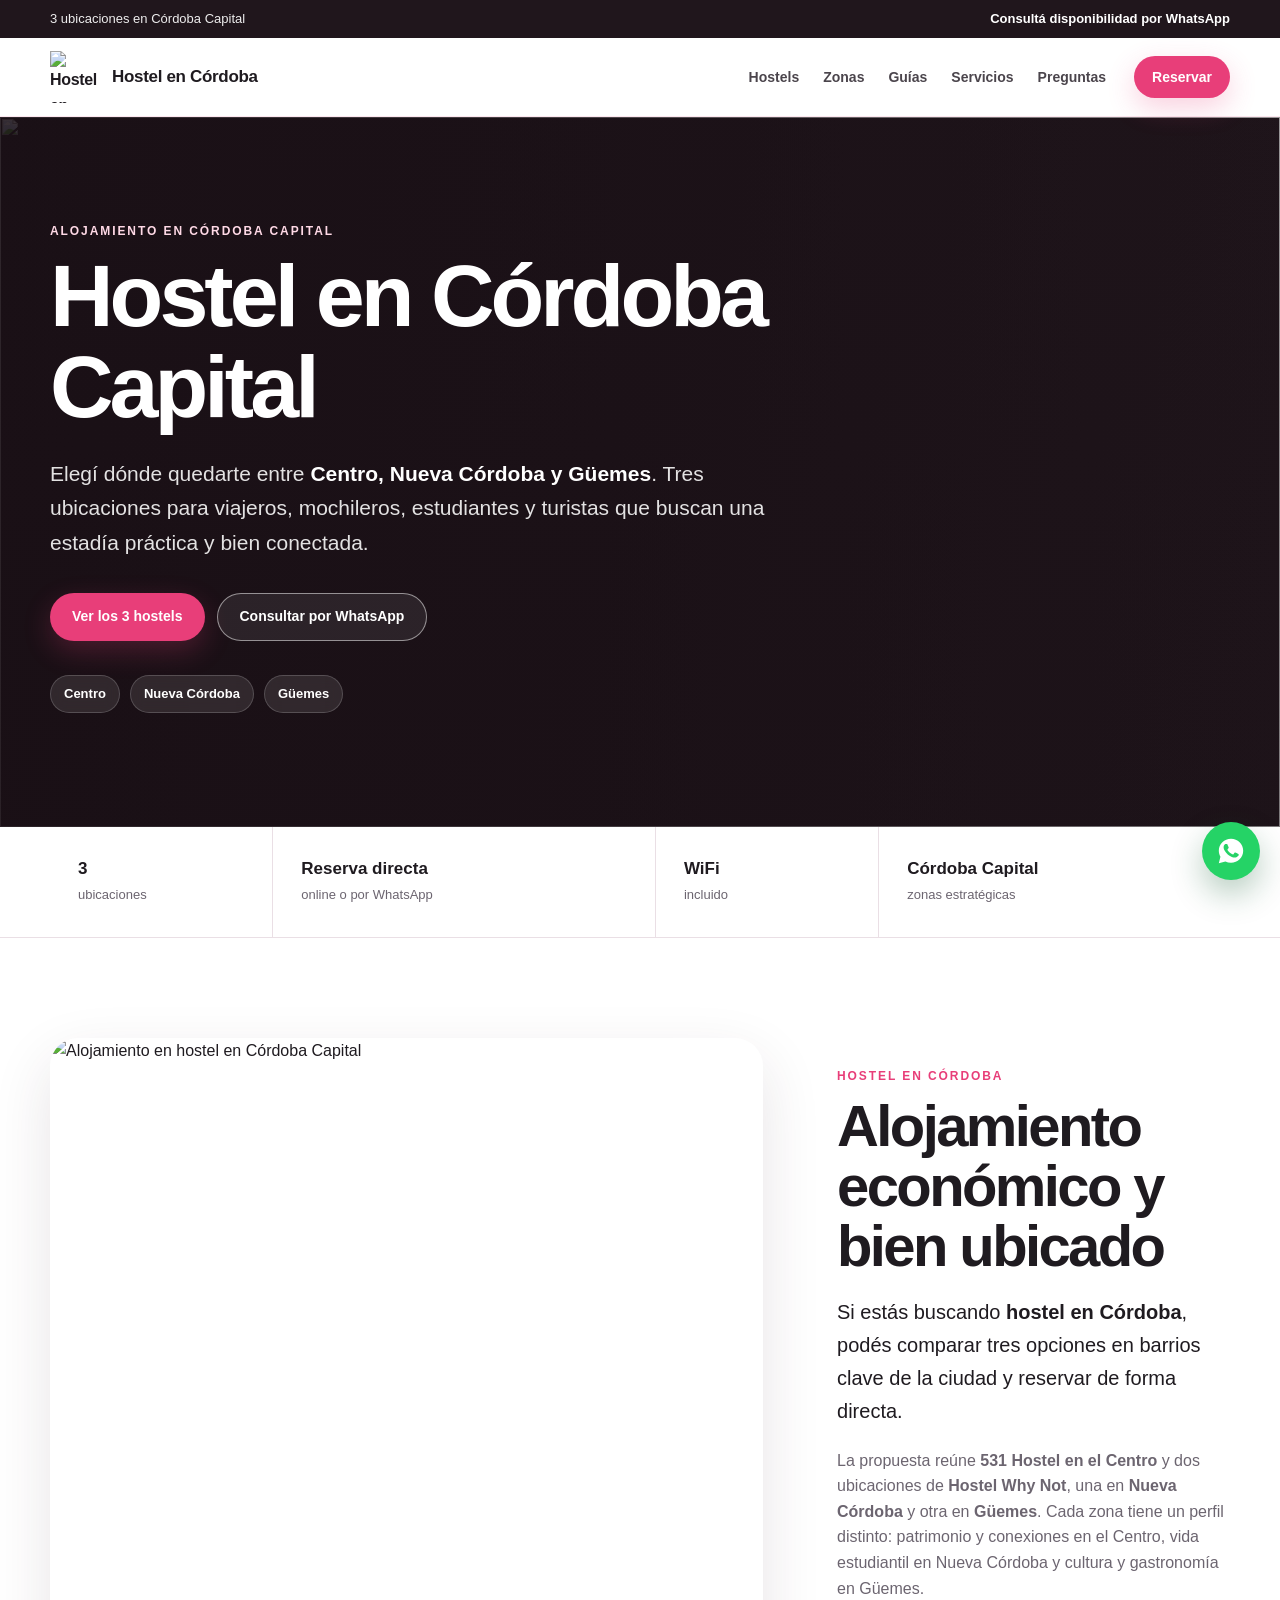
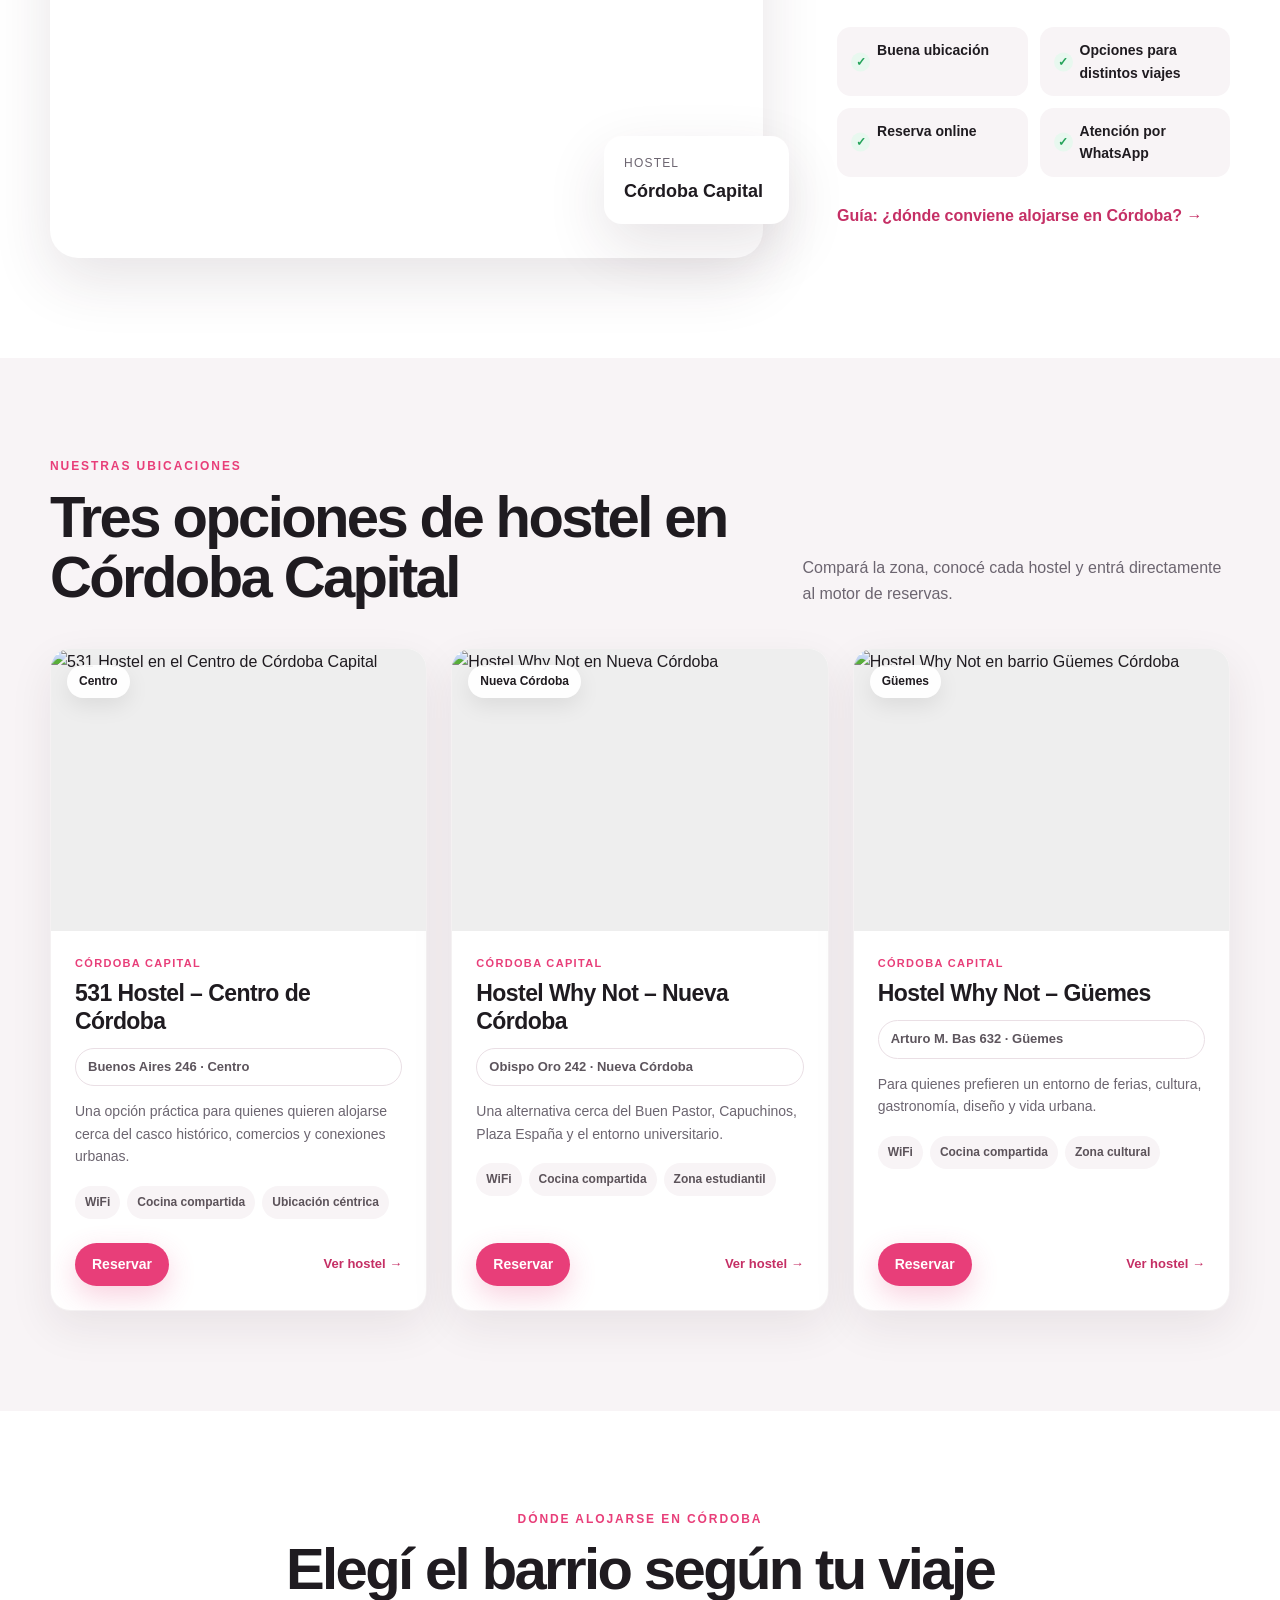
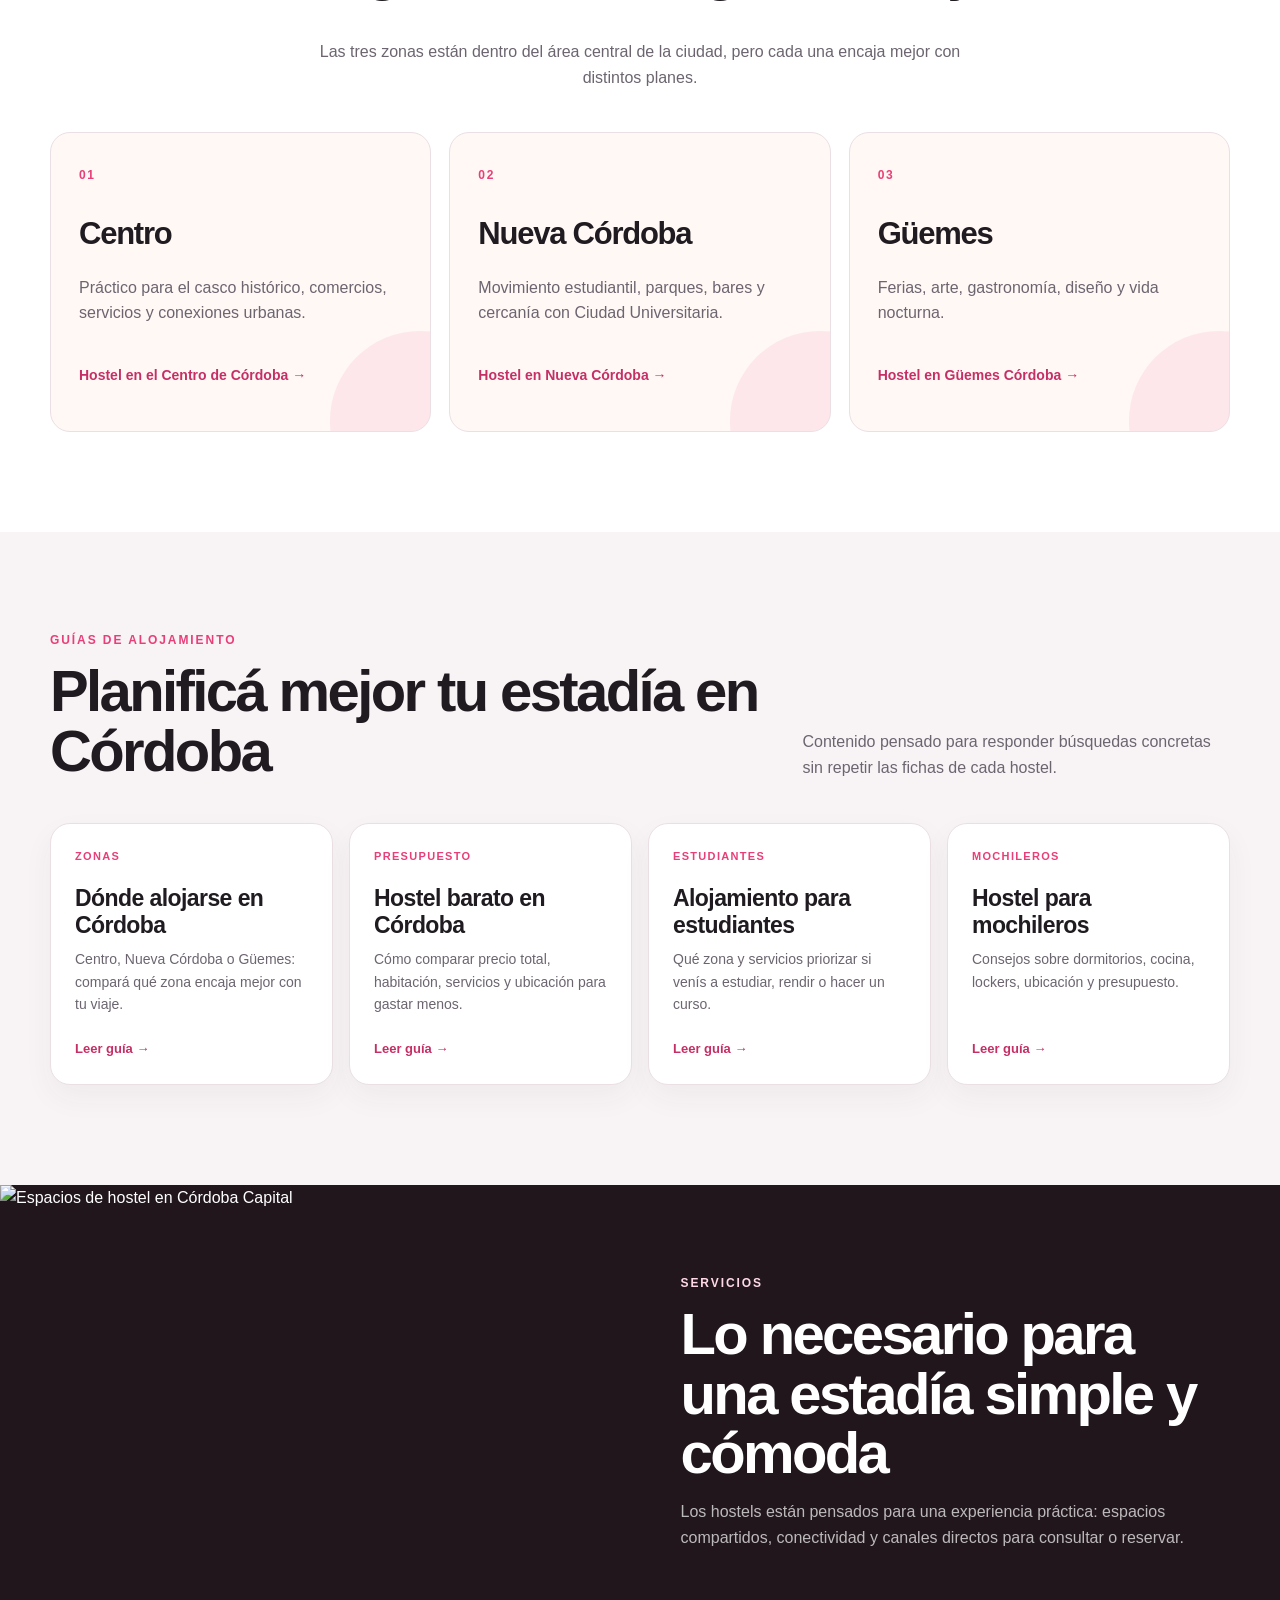
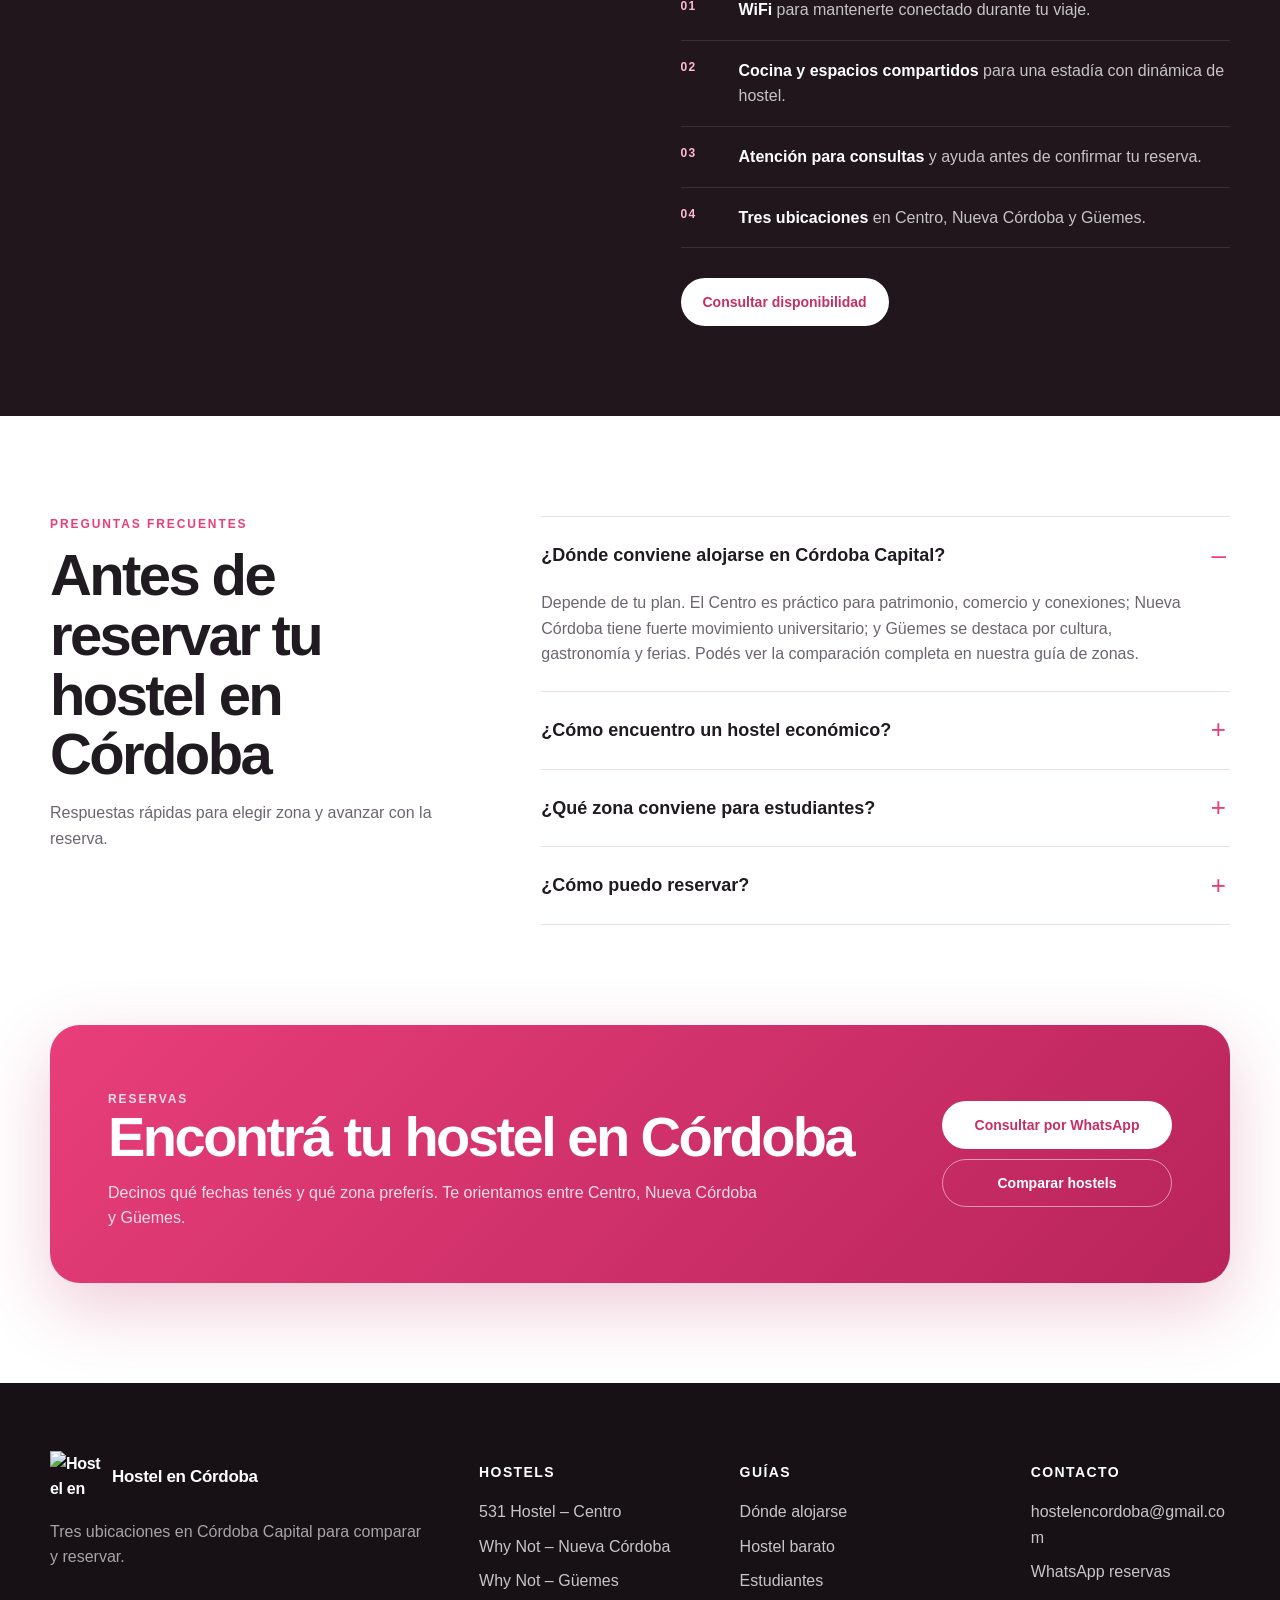
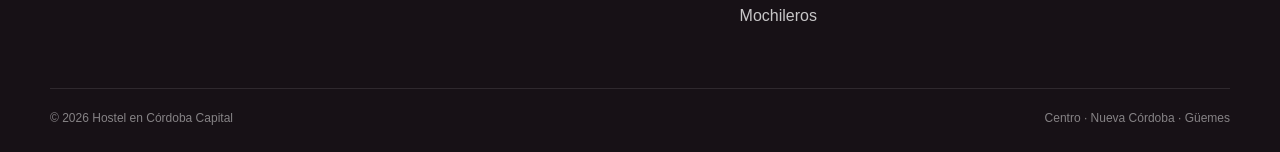
==== commit 231f6fc1: "Integra hub de contenido SEO y refuerza SEO local en home" ====
--- a/index.html
+++ b/index.html
@@ -4,7 +4,7 @@
   <meta charset="utf-8" />
   <meta name="viewport" content="width=device-width, initial-scale=1" />
   <title>Hostel en Córdoba Capital | Centro, Nueva Córdoba y Güemes</title>
-  <meta name="description" content="Encontrá hostel en Córdoba Capital en Centro, Nueva Córdoba y Güemes. Compará 3 ubicaciones, servicios y reservá online o por WhatsApp." />
+  <meta name="description" content="Encontrá hostel en Córdoba Capital en Centro, Nueva Córdoba y Güemes. Compará ubicaciones, servicios y reservá online o por WhatsApp." />
   <meta name="robots" content="index,follow,max-image-preview:large,max-snippet:-1,max-video-preview:-1" />
   <meta name="theme-color" content="#e83e79" />
   <link rel="canonical" href="https://www.hostelencordoba.lat/" />
@@ -17,7 +17,7 @@
   <meta property="og:locale" content="es_AR" />
   <meta property="og:site_name" content="Hostel en Córdoba" />
   <meta property="og:title" content="Hostel en Córdoba Capital | Centro, Nueva Córdoba y Güemes" />
-  <meta property="og:description" content="Tres ubicaciones de hostel en Córdoba Capital para elegir según tu viaje: Centro, Nueva Córdoba y Güemes." />
+  <meta property="og:description" content="Tres ubicaciones de hostel en Córdoba Capital: Centro, Nueva Córdoba y Güemes. Compará zonas y reservá online." />
   <meta property="og:url" content="https://www.hostelencordoba.lat/" />
   <meta property="og:image" content="https://www.hostelencordoba.lat/assets/header.jpg" />
   <meta property="og:image:alt" content="Hostel en Córdoba Capital" />
@@ -28,65 +28,19 @@
 
   <script type="application/ld+json">
   {
-    "@context": "https://schema.org",
-    "@graph": [
+    "@context":"https://schema.org",
+    "@graph":[
+      {"@type":"WebSite","@id":"https://www.hostelencordoba.lat/#website","url":"https://www.hostelencordoba.lat/","name":"Hostel en Córdoba","inLanguage":"es-AR"},
+      {"@type":"Organization","@id":"https://www.hostelencordoba.lat/#organization","name":"Hostel en Córdoba","url":"https://www.hostelencordoba.lat/","email":"hostelencordoba@gmail.com","logo":"https://www.hostelencordoba.lat/assets/logo.png"},
       {
-        "@type": "WebSite",
-        "@id": "https://www.hostelencordoba.lat/#website",
-        "url": "https://www.hostelencordoba.lat/",
-        "name": "Hostel en Córdoba",
-        "inLanguage": "es-AR"
-      },
-      {
-        "@type": "Organization",
-        "@id": "https://www.hostelencordoba.lat/#organization",
-        "name": "Hostel en Córdoba",
-        "url": "https://www.hostelencordoba.lat/",
-        "email": "hostelencordoba@gmail.com",
-        "logo": "https://www.hostelencordoba.lat/assets/logo.png"
-      },
-      {
-        "@type": "ItemList",
-        "@id": "https://www.hostelencordoba.lat/#hostels",
-        "name": "Hostels en Córdoba Capital",
-        "numberOfItems": 3,
-        "itemListElement": [
-          {
-            "@type": "ListItem",
-            "position": 1,
-            "item": {
-              "@type": "LodgingBusiness",
-              "name": "531 Hostel - Centro de Córdoba",
-              "url": "https://www.hostelencordoba.lat/hostel-centro-cordoba.html",
-              "image": "https://www.hostelencordoba.lat/assets/room-1.png",
-              "areaServed": {"@type": "City", "name": "Córdoba Capital"},
-              "amenityFeature": {"@type": "LocationFeatureSpecification", "name": "WiFi", "value": true}
-            }
-          },
-          {
-            "@type": "ListItem",
-            "position": 2,
-            "item": {
-              "@type": "LodgingBusiness",
-              "name": "Hostel Why Not - Nueva Córdoba",
-              "url": "https://www.hostelencordoba.lat/hostel-nueva-cordoba.html",
-              "image": "https://www.hostelencordoba.lat/assets/room-2.jpg",
-              "areaServed": {"@type": "City", "name": "Córdoba Capital"},
-              "amenityFeature": {"@type": "LocationFeatureSpecification", "name": "WiFi", "value": true}
-            }
-          },
-          {
-            "@type": "ListItem",
-            "position": 3,
-            "item": {
-              "@type": "LodgingBusiness",
-              "name": "Hostel Why Not - Güemes",
-              "url": "https://www.hostelencordoba.lat/hostel-guemes-cordoba.html",
-              "image": "https://www.hostelencordoba.lat/assets/room-3.png",
-              "areaServed": {"@type": "City", "name": "Córdoba Capital"},
-              "amenityFeature": {"@type": "LocationFeatureSpecification", "name": "WiFi", "value": true}
-            }
-          }
+        "@type":"ItemList",
+        "@id":"https://www.hostelencordoba.lat/#hostels",
+        "name":"Hostels en Córdoba Capital",
+        "numberOfItems":3,
+        "itemListElement":[
+          {"@type":"ListItem","position":1,"item":{"@type":"LodgingBusiness","name":"531 Hostel - Centro de Córdoba","url":"https://www.hostelencordoba.lat/hostel-centro-cordoba.html","image":"https://www.hostelencordoba.lat/assets/room-1.png","address":{"@type":"PostalAddress","streetAddress":"Buenos Aires 246","addressLocality":"Córdoba","addressRegion":"Córdoba","postalCode":"5000","addressCountry":"AR"},"amenityFeature":[{"@type":"LocationFeatureSpecification","name":"WiFi","value":true},{"@type":"LocationFeatureSpecification","name":"Cocina compartida","value":true}]}},
+          {"@type":"ListItem","position":2,"item":{"@type":"LodgingBusiness","name":"Hostel Why Not - Nueva Córdoba","url":"https://www.hostelencordoba.lat/hostel-nueva-cordoba.html","image":"https://www.hostelencordoba.lat/assets/room-2.jpg","address":{"@type":"PostalAddress","streetAddress":"Obispo Oro 242","addressLocality":"Córdoba","addressRegion":"Córdoba","postalCode":"5000","addressCountry":"AR"},"amenityFeature":[{"@type":"LocationFeatureSpecification","name":"WiFi","value":true},{"@type":"LocationFeatureSpecification","name":"Cocina compartida","value":true}]}},
+          {"@type":"ListItem","position":3,"item":{"@type":"LodgingBusiness","name":"Hostel Why Not - Güemes","url":"https://www.hostelencordoba.lat/hostel-guemes-cordoba.html","image":"https://www.hostelencordoba.lat/assets/room-3.png","address":{"@type":"PostalAddress","streetAddress":"Arturo M. Bas 632","addressLocality":"Córdoba","addressRegion":"Córdoba","postalCode":"5000","addressCountry":"AR"},"amenityFeature":[{"@type":"LocationFeatureSpecification","name":"WiFi","value":true},{"@type":"LocationFeatureSpecification","name":"Cocina compartida","value":true}]}}
         ]
       }
     ]
@@ -94,39 +48,18 @@
   </script>
 
   <link rel="stylesheet" href="/styles.css?v=20260919" />
+  <link rel="stylesheet" href="/seo-content.css?v=20260919" />
   <script src="/main.js?v=20260919" defer></script>
 </head>
 <body>
   <a class="skip-link" href="#contenido">Saltar al contenido</a>
-
-  <div class="topbar">
-    <div class="shell topbar__inner">
-      <span>3 ubicaciones en Córdoba Capital</span>
-      <a href="https://wa.link/97pbtb" rel="nofollow">Consultá disponibilidad por WhatsApp</a>
-    </div>
-  </div>
+  <div class="topbar"><div class="shell topbar__inner"><span>3 ubicaciones en Córdoba Capital</span><a href="https://wa.link/97pbtb" rel="nofollow">Consultá disponibilidad por WhatsApp</a></div></div>
 
   <header class="site-header" id="inicio">
     <div class="shell nav-wrap">
-      <a class="brand" href="/" aria-label="Hostel en Córdoba - Inicio">
-        <img src="/assets/logo.png" width="68" height="68" alt="Hostel en Córdoba" />
-        <span>Hostel en Córdoba</span>
-      </a>
-
-      <button class="menu-toggle" id="menu-btn" type="button" aria-label="Abrir menú" aria-expanded="false" aria-controls="nav-links">
-        <span></span><span></span><span></span>
-      </button>
-
-      <nav class="main-nav" aria-label="Navegación principal">
-        <ul id="nav-links">
-          <li><a href="#hostels">Hostels</a></li>
-          <li><a href="#zonas">Zonas</a></li>
-          <li><a href="#servicios">Servicios</a></li>
-          <li><a href="#preguntas">Preguntas</a></li>
-          <li><a href="#contacto">Contacto</a></li>
-        </ul>
-      </nav>
-
+      <a class="brand" href="/" aria-label="Hostel en Córdoba - Inicio"><img src="/assets/logo.png" width="68" height="68" alt="Hostel en Córdoba" /><span>Hostel en Córdoba</span></a>
+      <button class="menu-toggle" id="menu-btn" type="button" aria-label="Abrir menú" aria-expanded="false" aria-controls="nav-links"><span></span><span></span><span></span></button>
+      <nav class="main-nav" aria-label="Navegación principal"><ul id="nav-links"><li><a href="#hostels">Hostels</a></li><li><a href="#zonas">Zonas</a></li><li><a href="#guias">Guías</a></li><li><a href="#servicios">Servicios</a></li><li><a href="#preguntas">Preguntas</a></li></ul></nav>
       <a class="btn btn--small nav-cta" href="https://wa.link/97pbtb" rel="nofollow">Reservar</a>
     </div>
   </header>
@@ -139,235 +72,71 @@
         <p class="eyebrow eyebrow--light">ALOJAMIENTO EN CÓRDOBA CAPITAL</p>
         <h1 id="hero-title">Hostel en Córdoba Capital</h1>
         <p class="hero__lead">Elegí dónde quedarte entre <strong>Centro, Nueva Córdoba y Güemes</strong>. Tres ubicaciones para viajeros, mochileros, estudiantes y turistas que buscan una estadía práctica y bien conectada.</p>
-        <div class="hero__actions">
-          <a class="btn" href="#hostels">Ver los 3 hostels</a>
-          <a class="btn btn--ghost" href="https://wa.link/97pbtb" rel="nofollow">Consultar por WhatsApp</a>
-        </div>
-        <div class="hero__chips" aria-label="Ubicaciones disponibles">
-          <a href="/hostel-centro-cordoba.html">Centro</a>
-          <a href="/hostel-nueva-cordoba.html">Nueva Córdoba</a>
-          <a href="/hostel-guemes-cordoba.html">Güemes</a>
-        </div>
+        <div class="hero__actions"><a class="btn" href="#hostels">Ver los 3 hostels</a><a class="btn btn--ghost" href="https://wa.link/97pbtb" rel="nofollow">Consultar por WhatsApp</a></div>
+        <div class="hero__chips" aria-label="Ubicaciones disponibles"><a href="/hostel-centro-cordoba.html">Centro</a><a href="/hostel-nueva-cordoba.html">Nueva Córdoba</a><a href="/hostel-guemes-cordoba.html">Güemes</a></div>
       </div>
     </section>
 
-    <section class="trust-strip" aria-label="Ventajas principales">
-      <div class="shell trust-grid">
-        <div><strong>3</strong><span>ubicaciones</span></div>
-        <div><strong>Reserva directa</strong><span>online o por WhatsApp</span></div>
-        <div><strong>WiFi</strong><span>incluido</span></div>
-        <div><strong>Córdoba Capital</strong><span>zonas estratégicas</span></div>
-      </div>
-    </section>
+    <section class="trust-strip" aria-label="Ventajas principales"><div class="shell trust-grid"><div><strong>3</strong><span>ubicaciones</span></div><div><strong>Reserva directa</strong><span>online o por WhatsApp</span></div><div><strong>WiFi</strong><span>incluido</span></div><div><strong>Córdoba Capital</strong><span>zonas estratégicas</span></div></div></section>
 
     <section class="section shell intro-grid" id="alojamiento">
-      <div class="media-card">
-        <img src="/assets/about.png" alt="Alojamiento en hostel en Córdoba Capital" width="720" height="820" loading="lazy" decoding="async" />
-        <div class="media-card__badge"><span>Hostel</span><strong>Córdoba Capital</strong></div>
-      </div>
+      <div class="media-card"><img src="/assets/about.png" alt="Alojamiento en hostel en Córdoba Capital" width="720" height="820" loading="lazy" decoding="async" /><div class="media-card__badge"><span>Hostel</span><strong>Córdoba Capital</strong></div></div>
       <div class="content-block">
         <p class="eyebrow">HOSTEL EN CÓRDOBA</p>
         <h2>Alojamiento económico y bien ubicado</h2>
         <p class="lead">Si estás buscando <strong>hostel en Córdoba</strong>, podés comparar tres opciones en barrios clave de la ciudad y reservar de forma directa.</p>
-        <p>La propuesta reúne <strong>531 Hostel en el Centro</strong> y dos ubicaciones de <strong>Hostel Why Not</strong>, una en <strong>Nueva Córdoba</strong> y otra en <strong>Güemes</strong>. Así podés elegir la zona que mejor encaje con tu viaje sin perder tiempo buscando alojamiento por separado.</p>
-        <div class="check-list" aria-label="Características">
-          <span>Buena ubicación</span>
-          <span>Opciones para distintos tipos de viaje</span>
-          <span>Reserva online</span>
-          <span>Atención por WhatsApp</span>
-        </div>
-        <a class="text-link" href="#zonas">¿Qué zona te conviene? <span aria-hidden="true">→</span></a>
+        <p>La propuesta reúne <strong>531 Hostel en el Centro</strong> y dos ubicaciones de <strong>Hostel Why Not</strong>, una en <strong>Nueva Córdoba</strong> y otra en <strong>Güemes</strong>. Cada zona tiene un perfil distinto: patrimonio y conexiones en el Centro, vida estudiantil en Nueva Córdoba y cultura y gastronomía en Güemes.</p>
+        <div class="check-list"><span>Buena ubicación</span><span>Opciones para distintos viajes</span><span>Reserva online</span><span>Atención por WhatsApp</span></div>
+        <a class="text-link" href="/donde-alojarse-cordoba.html">Guía: ¿dónde conviene alojarse en Córdoba? →</a>
       </div>
     </section>
 
     <section class="section section--soft" id="hostels">
       <div class="shell">
-        <div class="section-heading">
-          <div>
-            <p class="eyebrow">NUESTRAS UBICACIONES</p>
-            <h2>Tres opciones de hostel en Córdoba Capital</h2>
-          </div>
-          <p>Compará la zona, conocé cada hostel y entrá directamente al motor de reservas.</p>
-        </div>
-
+        <div class="section-heading"><div><p class="eyebrow">NUESTRAS UBICACIONES</p><h2>Tres opciones de hostel en Córdoba Capital</h2></div><p>Compará la zona, conocé cada hostel y entrá directamente al motor de reservas.</p></div>
         <div class="stay-grid">
           <article class="stay-card">
-            <a class="stay-card__image" href="/hostel-centro-cordoba.html" aria-label="Ver 531 Hostel en el Centro de Córdoba">
-              <img src="/assets/room-1.png" alt="531 Hostel en el Centro de Córdoba Capital" width="900" height="650" loading="lazy" decoding="async" />
-              <span class="location-pill">Centro</span>
-            </a>
-            <div class="stay-card__body">
-              <p class="stay-card__kicker">CÓRDOBA CAPITAL</p>
-              <h3>531 Hostel – Centro de Córdoba</h3>
-              <p>Una opción práctica para quienes quieren alojarse en pleno centro, cerca del área histórica, comercial y de conexiones de transporte.</p>
-              <ul class="mini-features"><li>WiFi</li><li>Espacios compartidos</li><li>Ubicación céntrica</li></ul>
-              <div class="stay-card__actions">
-                <a class="btn" href="https://frame2.hotelpms.io/BookingFrameClient/hotel/4B83E6A062B6D3210EA43955D56D5E80/47e7080d-0aac-42cc-a278-f9900e74e0d5/book/rooms" target="_blank" rel="noopener">Reservar</a>
-                <a class="text-link" href="/hostel-centro-cordoba.html">Ver hostel →</a>
-              </div>
-            </div>
+            <a class="stay-card__image" href="/hostel-centro-cordoba.html" aria-label="Ver 531 Hostel en el Centro de Córdoba"><img src="/assets/room-1.png" alt="531 Hostel en el Centro de Córdoba Capital" width="900" height="650" loading="lazy" decoding="async" /><span class="location-pill">Centro</span></a>
+            <div class="stay-card__body"><p class="stay-card__kicker">CÓRDOBA CAPITAL</p><h3>531 Hostel – Centro de Córdoba</h3><div class="location-address">Buenos Aires 246 · Centro</div><p>Una opción práctica para quienes quieren alojarse cerca del casco histórico, comercios y conexiones urbanas.</p><ul class="mini-features"><li>WiFi</li><li>Cocina compartida</li><li>Ubicación céntrica</li></ul><div class="stay-card__actions"><a class="btn" href="https://frame2.hotelpms.io/BookingFrameClient/hotel/4B83E6A062B6D3210EA43955D56D5E80/47e7080d-0aac-42cc-a278-f9900e74e0d5/book/rooms" target="_blank" rel="noopener">Reservar</a><a class="text-link" href="/hostel-centro-cordoba.html">Ver hostel →</a></div></div>
           </article>
-
           <article class="stay-card">
-            <a class="stay-card__image" href="/hostel-nueva-cordoba.html" aria-label="Ver Hostel Why Not en Nueva Córdoba">
-              <img src="/assets/room-2.jpg" alt="Hostel Why Not en Nueva Córdoba" width="900" height="650" loading="lazy" decoding="async" />
-              <span class="location-pill">Nueva Córdoba</span>
-            </a>
-            <div class="stay-card__body">
-              <p class="stay-card__kicker">CÓRDOBA CAPITAL</p>
-              <h3>Hostel Why Not – Nueva Córdoba</h3>
-              <p>Una alternativa para alojarte en uno de los barrios más conocidos de Córdoba, con movimiento universitario, bares y espacios verdes.</p>
-              <ul class="mini-features"><li>WiFi</li><li>Cocina compartida</li><li>Zona activa</li></ul>
-              <div class="stay-card__actions">
-                <a class="btn" href="https://hotels.cloudbeds.com/es/reservation/4ZqzLt?currency=ars" target="_blank" rel="noopener">Reservar</a>
-                <a class="text-link" href="/hostel-nueva-cordoba.html">Ver hostel →</a>
-              </div>
-            </div>
+            <a class="stay-card__image" href="/hostel-nueva-cordoba.html" aria-label="Ver Hostel Why Not en Nueva Córdoba"><img src="/assets/room-2.jpg" alt="Hostel Why Not en Nueva Córdoba" width="900" height="650" loading="lazy" decoding="async" /><span class="location-pill">Nueva Córdoba</span></a>
+            <div class="stay-card__body"><p class="stay-card__kicker">CÓRDOBA CAPITAL</p><h3>Hostel Why Not – Nueva Córdoba</h3><div class="location-address">Obispo Oro 242 · Nueva Córdoba</div><p>Una alternativa cerca del Buen Pastor, Capuchinos, Plaza España y el entorno universitario.</p><ul class="mini-features"><li>WiFi</li><li>Cocina compartida</li><li>Zona estudiantil</li></ul><div class="stay-card__actions"><a class="btn" href="https://hotels.cloudbeds.com/es/reservation/4ZqzLt?currency=ars" target="_blank" rel="noopener">Reservar</a><a class="text-link" href="/hostel-nueva-cordoba.html">Ver hostel →</a></div></div>
           </article>
-
           <article class="stay-card">
-            <a class="stay-card__image" href="/hostel-guemes-cordoba.html" aria-label="Ver Hostel Why Not en Güemes Córdoba">
-              <img src="/assets/room-3.png" alt="Hostel Why Not en barrio Güemes Córdoba" width="900" height="650" loading="lazy" decoding="async" />
-              <span class="location-pill">Güemes</span>
-            </a>
-            <div class="stay-card__body">
-              <p class="stay-card__kicker">CÓRDOBA CAPITAL</p>
-              <h3>Hostel Why Not – Güemes</h3>
-              <p>Para quienes prefieren el entorno cultural y gastronómico de Güemes, una de las zonas con más identidad y vida urbana de Córdoba.</p>
-              <ul class="mini-features"><li>WiFi</li><li>Cocina compartida</li><li>Zona cultural</li></ul>
-              <div class="stay-card__actions">
-                <a class="btn" href="https://hotels.cloudbeds.com/es/reservation/vMqHZc?currency=ars" target="_blank" rel="noopener">Reservar</a>
-                <a class="text-link" href="/hostel-guemes-cordoba.html">Ver hostel →</a>
-              </div>
-            </div>
+            <a class="stay-card__image" href="/hostel-guemes-cordoba.html" aria-label="Ver Hostel Why Not en Güemes Córdoba"><img src="/assets/room-3.png" alt="Hostel Why Not en barrio Güemes Córdoba" width="900" height="650" loading="lazy" decoding="async" /><span class="location-pill">Güemes</span></a>
+            <div class="stay-card__body"><p class="stay-card__kicker">CÓRDOBA CAPITAL</p><h3>Hostel Why Not – Güemes</h3><div class="location-address">Arturo M. Bas 632 · Güemes</div><p>Para quienes prefieren un entorno de ferias, cultura, gastronomía, diseño y vida urbana.</p><ul class="mini-features"><li>WiFi</li><li>Cocina compartida</li><li>Zona cultural</li></ul><div class="stay-card__actions"><a class="btn" href="https://hotels.cloudbeds.com/es/reservation/vMqHZc?currency=ars" target="_blank" rel="noopener">Reservar</a><a class="text-link" href="/hostel-guemes-cordoba.html">Ver hostel →</a></div></div>
           </article>
         </div>
       </div>
     </section>
 
     <section class="section shell" id="zonas">
-      <div class="section-heading section-heading--center">
-        <div>
-          <p class="eyebrow">DÓNDE ALOJARSE EN CÓRDOBA</p>
-          <h2>Elegí el barrio según tu viaje</h2>
-        </div>
-        <p>No hay una única zona ideal: depende de lo que quieras tener cerca durante tu estadía.</p>
-      </div>
-
-      <div class="zone-grid">
-        <a class="zone-card" href="/hostel-centro-cordoba.html">
-          <span>01</span>
-          <h3>Centro</h3>
-          <p>Práctico para recorrer el área histórica y comercial y moverte hacia distintos puntos de Córdoba Capital.</p>
-          <strong>Hostel en el Centro de Córdoba →</strong>
-        </a>
-        <a class="zone-card" href="/hostel-nueva-cordoba.html">
-          <span>02</span>
-          <h3>Nueva Córdoba</h3>
-          <p>Una zona muy elegida por jóvenes y estudiantes, con cercanía a universidades, parques, bares y vida urbana.</p>
-          <strong>Hostel en Nueva Córdoba →</strong>
-        </a>
-        <a class="zone-card" href="/hostel-guemes-cordoba.html">
-          <span>03</span>
-          <h3>Güemes</h3>
-          <p>Ideal si te interesa estar cerca de propuestas culturales, gastronomía, ferias y movimiento nocturno.</p>
-          <strong>Hostel en Güemes Córdoba →</strong>
-        </a>
-      </div>
+      <div class="section-heading section-heading--center"><div><p class="eyebrow">DÓNDE ALOJARSE EN CÓRDOBA</p><h2>Elegí el barrio según tu viaje</h2></div><p>Las tres zonas están dentro del área central de la ciudad, pero cada una encaja mejor con distintos planes.</p></div>
+      <div class="zone-grid"><a class="zone-card" href="/hostel-centro-cordoba.html"><span>01</span><h3>Centro</h3><p>Práctico para el casco histórico, comercios, servicios y conexiones urbanas.</p><strong>Hostel en el Centro de Córdoba →</strong></a><a class="zone-card" href="/hostel-nueva-cordoba.html"><span>02</span><h3>Nueva Córdoba</h3><p>Movimiento estudiantil, parques, bares y cercanía con Ciudad Universitaria.</p><strong>Hostel en Nueva Córdoba →</strong></a><a class="zone-card" href="/hostel-guemes-cordoba.html"><span>03</span><h3>Güemes</h3><p>Ferias, arte, gastronomía, diseño y vida nocturna.</p><strong>Hostel en Güemes Córdoba →</strong></a></div>
     </section>
 
-    <section class="section service-section" id="servicios">
-      <div class="shell service-grid">
-        <div class="service-media">
-          <img src="/assets/service.jpg" alt="Espacios de hostel en Córdoba Capital" width="900" height="1100" loading="lazy" decoding="async" />
-        </div>
-        <div class="service-content">
-          <p class="eyebrow eyebrow--light">SERVICIOS</p>
-          <h2>Lo necesario para una estadía simple y cómoda</h2>
-          <p>Los hostels están pensados para una experiencia práctica: espacios compartidos, conectividad y canales directos para consultar o reservar.</p>
-          <div class="service-list">
-            <div><span>01</span><p><strong>WiFi gratuito</strong> para mantenerte conectado durante tu viaje.</p></div>
-            <div><span>02</span><p><strong>Cocina y espacios compartidos</strong> para una estadía con dinámica de hostel.</p></div>
-            <div><span>03</span><p><strong>Atención para consultas</strong> y ayuda antes de confirmar tu reserva.</p></div>
-            <div><span>04</span><p><strong>Ubicaciones estratégicas</strong> en Centro, Nueva Córdoba y Güemes.</p></div>
-          </div>
-          <a class="btn btn--light" href="https://wa.link/97pbtb" rel="nofollow">Consultar disponibilidad</a>
+    <section class="section section--soft" id="guias">
+      <div class="shell">
+        <div class="section-heading"><div><p class="eyebrow">GUÍAS DE ALOJAMIENTO</p><h2>Planificá mejor tu estadía en Córdoba</h2></div><p>Contenido pensado para responder búsquedas concretas sin repetir las fichas de cada hostel.</p></div>
+        <div class="guide-grid">
+          <a class="guide-card" href="/donde-alojarse-cordoba.html"><span class="guide-card__tag">ZONAS</span><h3>Dónde alojarse en Córdoba</h3><p>Centro, Nueva Córdoba o Güemes: compará qué zona encaja mejor con tu viaje.</p><strong>Leer guía →</strong></a>
+          <a class="guide-card" href="/hostel-barato-cordoba.html"><span class="guide-card__tag">PRESUPUESTO</span><h3>Hostel barato en Córdoba</h3><p>Cómo comparar precio total, habitación, servicios y ubicación para gastar menos.</p><strong>Leer guía →</strong></a>
+          <a class="guide-card" href="/alojamiento-estudiantes-cordoba.html"><span class="guide-card__tag">ESTUDIANTES</span><h3>Alojamiento para estudiantes</h3><p>Qué zona y servicios priorizar si venís a estudiar, rendir o hacer un curso.</p><strong>Leer guía →</strong></a>
+          <a class="guide-card" href="/hostel-mochileros-cordoba.html"><span class="guide-card__tag">MOCHILEROS</span><h3>Hostel para mochileros</h3><p>Consejos sobre dormitorios, cocina, lockers, ubicación y presupuesto.</p><strong>Leer guía →</strong></a>
         </div>
       </div>
     </section>
 
-    <section class="section shell faq-section" id="preguntas">
-      <div class="faq-intro">
-        <p class="eyebrow">PREGUNTAS FRECUENTES</p>
-        <h2>Antes de reservar tu hostel en Córdoba</h2>
-        <p>Información rápida para elegir ubicación y avanzar con la reserva.</p>
-      </div>
-      <div class="faq-list">
-        <details open>
-          <summary>¿Dónde conviene alojarse en Córdoba Capital?</summary>
-          <p>Depende de tu plan. El Centro es práctico para el área histórica y comercial; Nueva Córdoba tiene fuerte movimiento universitario y juvenil; y Güemes se destaca por su propuesta cultural y gastronómica.</p>
-        </details>
-        <details>
-          <summary>¿Hay opciones de hostel económico en Córdoba?</summary>
-          <p>Sí. Este sitio reúne tres alternativas para comparar ubicación y acceder al motor de reservas de cada hostel, donde podés consultar disponibilidad y tarifas vigentes.</p>
-        </details>
-        <details>
-          <summary>¿Cómo puedo reservar?</summary>
-          <p>Podés entrar al sistema de reserva online desde la ficha de cada hostel o escribir por WhatsApp si necesitás ayuda antes de confirmar.</p>
-        </details>
-        <details>
-          <summary>¿Qué ubicación elegir si viajo por estudio o por turismo?</summary>
-          <p>Nueva Córdoba suele ser práctica por su entorno universitario; Centro facilita el acceso a atractivos y conexiones urbanas; y Güemes es una buena opción si priorizás cultura, gastronomía y vida social.</p>
-        </details>
-      </div>
-    </section>
+    <section class="section service-section" id="servicios"><div class="shell service-grid"><div class="service-media"><img src="/assets/service.jpg" alt="Espacios de hostel en Córdoba Capital" width="900" height="1100" loading="lazy" decoding="async" /></div><div class="service-content"><p class="eyebrow eyebrow--light">SERVICIOS</p><h2>Lo necesario para una estadía simple y cómoda</h2><p>Los hostels están pensados para una experiencia práctica: espacios compartidos, conectividad y canales directos para consultar o reservar.</p><div class="service-list"><div><span>01</span><p><strong>WiFi</strong> para mantenerte conectado durante tu viaje.</p></div><div><span>02</span><p><strong>Cocina y espacios compartidos</strong> para una estadía con dinámica de hostel.</p></div><div><span>03</span><p><strong>Atención para consultas</strong> y ayuda antes de confirmar tu reserva.</p></div><div><span>04</span><p><strong>Tres ubicaciones</strong> en Centro, Nueva Córdoba y Güemes.</p></div></div><a class="btn btn--light" href="https://wa.link/97pbtb" rel="nofollow">Consultar disponibilidad</a></div></div></section>
 
-    <section class="section shell final-cta">
-      <div>
-        <p class="eyebrow eyebrow--light">RESERVAS</p>
-        <h2>Encontrá tu hostel en Córdoba</h2>
-        <p>Decinos qué fechas tenés y qué zona preferís. Te orientamos entre Centro, Nueva Córdoba y Güemes.</p>
-      </div>
-      <div class="final-cta__actions">
-        <a class="btn btn--light" href="https://wa.link/97pbtb" rel="nofollow">Consultar por WhatsApp</a>
-        <a class="btn btn--ghost-light" href="#hostels">Comparar hostels</a>
-      </div>
-    </section>
+    <section class="section shell faq-section" id="preguntas"><div class="faq-intro"><p class="eyebrow">PREGUNTAS FRECUENTES</p><h2>Antes de reservar tu hostel en Córdoba</h2><p>Respuestas rápidas para elegir zona y avanzar con la reserva.</p></div><div class="faq-list"><details open><summary>¿Dónde conviene alojarse en Córdoba Capital?</summary><p>Depende de tu plan. El Centro es práctico para patrimonio, comercio y conexiones; Nueva Córdoba tiene fuerte movimiento universitario; y Güemes se destaca por cultura, gastronomía y ferias. Podés ver la comparación completa en nuestra guía de zonas.</p></details><details><summary>¿Cómo encuentro un hostel económico?</summary><p>Compará el precio final para tus fechas, el tipo de habitación, los servicios incluidos y el costo de moverte desde cada zona. Una cama compartida suele ser la opción más orientada a presupuesto para viajeros solos.</p></details><details><summary>¿Qué zona conviene para estudiantes?</summary><p>Nueva Córdoba está directamente vinculada con Ciudad Universitaria y la vida estudiantil. Si tu actividad está en el Centro, también puede convenir una ubicación céntrica.</p></details><details><summary>¿Cómo puedo reservar?</summary><p>Podés entrar al sistema de reserva online desde la ficha de cada hostel o escribir por WhatsApp si necesitás ayuda antes de confirmar.</p></details></div></section>
+
+    <section class="section shell final-cta"><div><p class="eyebrow eyebrow--light">RESERVAS</p><h2>Encontrá tu hostel en Córdoba</h2><p>Decinos qué fechas tenés y qué zona preferís. Te orientamos entre Centro, Nueva Córdoba y Güemes.</p></div><div class="final-cta__actions"><a class="btn btn--light" href="https://wa.link/97pbtb" rel="nofollow">Consultar por WhatsApp</a><a class="btn btn--ghost-light" href="#hostels">Comparar hostels</a></div></section>
   </main>
 
-  <footer class="site-footer" id="contacto">
-    <div class="shell footer-grid">
-      <div class="footer-brand">
-        <a class="brand brand--footer" href="/">
-          <img src="/assets/logo.png" width="62" height="62" alt="Hostel en Córdoba" loading="lazy" />
-          <span>Hostel en Córdoba</span>
-        </a>
-        <p>Tres ubicaciones en Córdoba Capital para comparar y reservar: Centro, Nueva Córdoba y Güemes.</p>
-      </div>
-      <div>
-        <h2>Ubicaciones</h2>
-        <ul>
-          <li><a href="/hostel-centro-cordoba.html">531 Hostel – Centro</a></li>
-          <li><a href="/hostel-nueva-cordoba.html">Hostel Why Not – Nueva Córdoba</a></li>
-          <li><a href="/hostel-guemes-cordoba.html">Hostel Why Not – Güemes</a></li>
-        </ul>
-      </div>
-      <div>
-        <h2>Contacto</h2>
-        <ul>
-          <li><a href="mailto:hostelencordoba@gmail.com">hostelencordoba@gmail.com</a></li>
-          <li><a href="https://wa.link/97pbtb" rel="nofollow">WhatsApp reservas</a></li>
-        </ul>
-      </div>
-    </div>
-    <div class="shell footer-bottom">
-      <span>© <span id="year">2026</span> Hostel en Córdoba Capital</span>
-      <span>Centro · Nueva Córdoba · Güemes</span>
-    </div>
-  </footer>
+  <footer class="site-footer" id="contacto"><div class="shell footer-grid footer-grid--wide"><div class="footer-brand"><a class="brand brand--footer" href="/"><img src="/assets/logo.png" width="62" height="62" alt="Hostel en Córdoba" loading="lazy" /><span>Hostel en Córdoba</span></a><p>Tres ubicaciones en Córdoba Capital para comparar y reservar.</p></div><div><h2>Hostels</h2><ul><li><a href="/hostel-centro-cordoba.html">531 Hostel – Centro</a></li><li><a href="/hostel-nueva-cordoba.html">Why Not – Nueva Córdoba</a></li><li><a href="/hostel-guemes-cordoba.html">Why Not – Güemes</a></li></ul></div><div><h2>Guías</h2><ul><li><a href="/donde-alojarse-cordoba.html">Dónde alojarse</a></li><li><a href="/hostel-barato-cordoba.html">Hostel barato</a></li><li><a href="/alojamiento-estudiantes-cordoba.html">Estudiantes</a></li><li><a href="/hostel-mochileros-cordoba.html">Mochileros</a></li></ul></div><div><h2>Contacto</h2><ul><li><a href="mailto:hostelencordoba@gmail.com">hostelencordoba@gmail.com</a></li><li><a href="https://wa.link/97pbtb" rel="nofollow">WhatsApp reservas</a></li></ul></div></div><div class="shell footer-bottom"><span>© <span id="year">2026</span> Hostel en Córdoba Capital</span><span>Centro · Nueva Córdoba · Güemes</span></div></footer>
 
-  <a class="whatsapp-float" href="https://wa.link/97pbtb" rel="nofollow" aria-label="Consultar disponibilidad por WhatsApp">
-    <svg viewBox="0 0 32 32" aria-hidden="true"><path d="M16.01 3C8.83 3 3 8.73 3 15.8c0 2.26.6 4.47 1.73 6.41L3 29l7-1.81a13.2 13.2 0 0 0 6 1.46h.01C23.18 28.65 29 22.92 29 15.84 29 8.75 23.18 3 16.01 3Zm7.56 18.15c-.32.9-1.88 1.73-2.58 1.83-.66.1-1.5.14-2.42-.15-.56-.18-1.29-.42-2.22-.82-3.9-1.68-6.44-5.6-6.64-5.86-.2-.26-1.59-2.1-1.59-4.01 0-1.92 1.01-2.86 1.37-3.25.36-.39.79-.49 1.05-.49.26 0 .53 0 .76.01.25.01.58-.09.91.69.33.79 1.12 2.73 1.22 2.93.1.2.17.43.03.69-.13.26-.2.43-.39.66-.2.23-.41.51-.59.68-.2.2-.4.41-.17.8.23.39 1.03 1.69 2.21 2.73 1.52 1.34 2.8 1.76 3.2 1.95.39.2.62.16.85-.1.23-.26.99-1.14 1.25-1.53.26-.39.53-.33.89-.2.36.13 2.29 1.07 2.68 1.27.39.2.66.29.76.46.1.16.1.95-.23 1.85Z"/></svg>
-  </a>
+  <a class="whatsapp-float" href="https://wa.link/97pbtb" rel="nofollow" aria-label="Consultar disponibilidad por WhatsApp"><svg viewBox="0 0 32 32" aria-hidden="true"><path d="M16.01 3C8.83 3 3 8.73 3 15.8c0 2.26.6 4.47 1.73 6.41L3 29l7-1.81a13.2 13.2 0 0 0 6 1.46h.01C23.18 28.65 29 22.92 29 15.84 29 8.75 23.18 3 16.01 3Zm7.56 18.15c-.32.9-1.88 1.73-2.58 1.83-.66.1-1.5.14-2.42-.15-.56-.18-1.29-.42-2.22-.82-3.9-1.68-6.44-5.6-6.64-5.86-.2-.26-1.59-2.1-1.59-4.01 0-1.92 1.01-2.86 1.37-3.25.36-.39.79-.49 1.05-.49.26 0 .53 0 .76.01.25.01.58-.09.91.69.33.79 1.12 2.73 1.22 2.93.1.2.17.43.03.69-.13.26-.2.43-.39.66-.2.23-.41.51-.59.68-.2.2-.4.41-.17.8.23.39 1.03 1.69 2.21 2.73 1.52 1.34 2.8 1.76 3.2 1.95.39.2.62.16.85-.1.23-.26.99-1.14 1.25-1.53.26-.39.53-.33.89-.2.36.13 2.29 1.07 2.68 1.27.39.2.66.29.76.46.1.16.1.95-.23 1.85Z"/></svg></a>
 </body>
 </html>
--- a/styles.css
+++ b/styles.css
@@ -0,0 +1,702 @@
+:root {
+  --brand: #e83e79;
+  --brand-dark: #c52f65;
+  --ink: #1f1b20;
+  --muted: #6c6570;
+  --paper: #ffffff;
+  --soft: #f8f4f6;
+  --line: #eadfe5;
+  --night: #20161c;
+  --cream: #fff8f5;
+  --success: #24a35a;
+  --shadow: 0 22px 60px rgba(61, 35, 49, 0.12);
+  --radius-lg: 28px;
+  --radius-md: 20px;
+  --radius-sm: 14px;
+  --shell: min(1180px, calc(100% - 40px));
+}
+
+* { box-sizing: border-box; }
+html { scroll-behavior: smooth; }
+body {
+  margin: 0;
+  font-family: Inter, ui-sans-serif, -apple-system, BlinkMacSystemFont, "Segoe UI", sans-serif;
+  color: var(--ink);
+  background: var(--paper);
+  line-height: 1.6;
+  -webkit-font-smoothing: antialiased;
+}
+img { display: block; max-width: 100%; }
+a { color: inherit; text-decoration: none; }
+button, input, textarea, select { font: inherit; }
+button { color: inherit; }
+
+.skip-link {
+  position: fixed;
+  left: 16px;
+  top: 12px;
+  z-index: 1000;
+  transform: translateY(-160%);
+  background: var(--night);
+  color: white;
+  padding: 10px 14px;
+  border-radius: 10px;
+}
+.skip-link:focus { transform: translateY(0); }
+
+.shell { width: var(--shell); margin-inline: auto; }
+.section { padding: 100px 0; }
+.section--soft { background: var(--soft); }
+
+.topbar {
+  background: var(--night);
+  color: rgba(255,255,255,.92);
+  font-size: 13px;
+}
+.topbar__inner {
+  min-height: 38px;
+  display: flex;
+  justify-content: space-between;
+  align-items: center;
+  gap: 20px;
+}
+.topbar a { color: white; font-weight: 700; }
+.topbar a:hover { text-decoration: underline; }
+
+.site-header {
+  position: sticky;
+  top: 0;
+  z-index: 100;
+  background: rgba(255,255,255,.93);
+  backdrop-filter: blur(14px);
+  border-bottom: 1px solid rgba(232,62,121,.12);
+}
+.nav-wrap {
+  min-height: 78px;
+  display: flex;
+  align-items: center;
+  gap: 28px;
+}
+.brand {
+  display: inline-flex;
+  align-items: center;
+  gap: 10px;
+  font-weight: 850;
+  letter-spacing: -.02em;
+  flex-shrink: 0;
+}
+.brand img {
+  width: 52px;
+  height: 52px;
+  object-fit: contain;
+}
+.brand span { font-size: 17px; }
+.main-nav { margin-left: auto; }
+.main-nav ul {
+  list-style: none;
+  display: flex;
+  gap: 24px;
+  margin: 0;
+  padding: 0;
+  align-items: center;
+}
+.main-nav a {
+  color: #4b454c;
+  font-size: 14px;
+  font-weight: 700;
+  transition: color .2s ease;
+}
+.main-nav a:hover { color: var(--brand); }
+
+.menu-toggle {
+  display: none;
+  border: 0;
+  background: transparent;
+  width: 44px;
+  height: 44px;
+  padding: 10px;
+  cursor: pointer;
+}
+.menu-toggle span {
+  display: block;
+  height: 2px;
+  background: var(--ink);
+  margin: 5px 0;
+  border-radius: 3px;
+  transition: .2s ease;
+}
+
+.btn {
+  display: inline-flex;
+  min-height: 48px;
+  align-items: center;
+  justify-content: center;
+  gap: 8px;
+  border: 0;
+  border-radius: 999px;
+  padding: 0 22px;
+  background: var(--brand);
+  color: white;
+  font-weight: 800;
+  font-size: 14px;
+  box-shadow: 0 10px 28px rgba(232,62,121,.24);
+  transition: transform .18s ease, box-shadow .18s ease, background .18s ease;
+  cursor: pointer;
+}
+.btn:hover {
+  background: var(--brand-dark);
+  transform: translateY(-2px);
+  box-shadow: 0 16px 34px rgba(232,62,121,.3);
+}
+.btn--small { min-height: 42px; padding-inline: 18px; }
+.btn--ghost {
+  background: rgba(255,255,255,.08);
+  border: 1px solid rgba(255,255,255,.5);
+  box-shadow: none;
+}
+.btn--ghost:hover { background: white; color: var(--ink); }
+.btn--light { background: white; color: var(--brand-dark); box-shadow: none; }
+.btn--light:hover { background: #fff1f6; }
+.btn--ghost-light {
+  background: transparent;
+  color: white;
+  border: 1px solid rgba(255,255,255,.5);
+  box-shadow: none;
+}
+.btn--ghost-light:hover { background: white; color: var(--ink); }
+
+.hero {
+  position: relative;
+  min-height: 710px;
+  display: grid;
+  align-items: center;
+  overflow: hidden;
+  background: var(--night);
+}
+.hero__media {
+  position: absolute;
+  inset: 0;
+  width: 100%;
+  height: 100%;
+  object-fit: cover;
+}
+.hero__shade {
+  position: absolute;
+  inset: 0;
+  background:
+    linear-gradient(90deg, rgba(25,15,21,.86) 0%, rgba(25,15,21,.67) 47%, rgba(25,15,21,.2) 100%),
+    linear-gradient(0deg, rgba(25,15,21,.25), rgba(25,15,21,.05));
+}
+.hero__content {
+  position: relative;
+  z-index: 2;
+  padding: 92px 0 100px;
+  color: white;
+}
+.eyebrow {
+  margin: 0 0 12px;
+  color: var(--brand);
+  font-size: 12px;
+  line-height: 1.4;
+  font-weight: 900;
+  letter-spacing: .16em;
+  text-transform: uppercase;
+}
+.eyebrow--light { color: #ffd9e6; }
+.hero h1,
+.section h2,
+.final-cta h2,
+.location-hero h1 {
+  letter-spacing: -.045em;
+  line-height: 1.03;
+}
+.hero h1 {
+  max-width: 780px;
+  margin: 0;
+  font-size: clamp(48px, 7vw, 88px);
+  font-weight: 900;
+}
+.hero__lead {
+  max-width: 720px;
+  margin: 24px 0 0;
+  color: rgba(255,255,255,.88);
+  font-size: clamp(18px, 2vw, 21px);
+  line-height: 1.65;
+}
+.hero__lead strong { color: white; }
+.hero__actions { display: flex; gap: 12px; flex-wrap: wrap; margin-top: 32px; }
+.hero__chips { display: flex; flex-wrap: wrap; gap: 10px; margin-top: 34px; }
+.hero__chips a {
+  padding: 8px 13px;
+  border-radius: 999px;
+  background: rgba(255,255,255,.1);
+  border: 1px solid rgba(255,255,255,.18);
+  font-size: 13px;
+  font-weight: 700;
+  backdrop-filter: blur(7px);
+}
+.hero__chips a:hover { background: rgba(255,255,255,.2); }
+
+.trust-strip { border-bottom: 1px solid var(--line); background: var(--paper); }
+.trust-grid {
+  display: grid;
+  grid-template-columns: .7fr 1.2fr .7fr 1.1fr;
+  min-height: 110px;
+}
+.trust-grid > div {
+  display: flex;
+  flex-direction: column;
+  justify-content: center;
+  padding: 20px 28px;
+  border-right: 1px solid var(--line);
+}
+.trust-grid > div:last-child { border-right: 0; }
+.trust-grid strong { font-size: 17px; line-height: 1.25; }
+.trust-grid span { color: var(--muted); font-size: 13px; margin-top: 5px; }
+
+.intro-grid {
+  display: grid;
+  grid-template-columns: .95fr 1.05fr;
+  align-items: center;
+  gap: 74px;
+}
+.media-card { position: relative; }
+.media-card > img {
+  width: 100%;
+  aspect-ratio: 4 / 4.6;
+  object-fit: cover;
+  border-radius: var(--radius-lg);
+  box-shadow: var(--shadow);
+}
+.media-card__badge {
+  position: absolute;
+  right: -26px;
+  bottom: 34px;
+  min-width: 185px;
+  padding: 18px 20px;
+  border-radius: 18px;
+  background: white;
+  box-shadow: var(--shadow);
+  display: flex;
+  flex-direction: column;
+}
+.media-card__badge span { color: var(--muted); font-size: 12px; text-transform: uppercase; letter-spacing: .1em; }
+.media-card__badge strong { margin-top: 4px; font-size: 18px; }
+.content-block h2,
+.section-heading h2,
+.faq-intro h2,
+.service-content h2 {
+  margin: 0;
+  font-size: clamp(36px, 5vw, 58px);
+  font-weight: 900;
+}
+.content-block > p:not(.eyebrow) { color: var(--muted); font-size: 16px; }
+.content-block .lead { color: var(--ink)!important; font-size: 20px!important; line-height: 1.65; }
+.check-list {
+  display: grid;
+  grid-template-columns: 1fr 1fr;
+  gap: 12px;
+  margin: 26px 0;
+}
+.check-list span {
+  position: relative;
+  padding: 12px 14px 12px 40px;
+  border-radius: 14px;
+  background: var(--soft);
+  font-weight: 700;
+  font-size: 14px;
+}
+.check-list span::before {
+  content: "✓";
+  position: absolute;
+  left: 14px;
+  top: 50%;
+  transform: translateY(-50%);
+  width: 19px;
+  height: 19px;
+  display: grid;
+  place-items: center;
+  border-radius: 50%;
+  background: #e8f8ef;
+  color: var(--success);
+  font-size: 12px;
+}
+.text-link { color: var(--brand-dark); font-weight: 850; }
+.text-link:hover { text-decoration: underline; }
+
+.section-heading {
+  display: grid;
+  grid-template-columns: 1.25fr .75fr;
+  gap: 40px;
+  align-items: end;
+  margin-bottom: 42px;
+}
+.section-heading > p { margin: 0; color: var(--muted); max-width: 520px; }
+.section-heading--center {
+  grid-template-columns: 1fr;
+  justify-items: center;
+  text-align: center;
+  max-width: 800px;
+  margin-inline: auto;
+}
+.section-heading--center > p { max-width: 650px; }
+
+.stay-grid {
+  display: grid;
+  grid-template-columns: repeat(3, 1fr);
+  gap: 24px;
+}
+.stay-card {
+  display: flex;
+  flex-direction: column;
+  border-radius: var(--radius-md);
+  overflow: hidden;
+  background: white;
+  box-shadow: 0 16px 44px rgba(45,29,38,.08);
+  border: 1px solid rgba(112,76,95,.08);
+  transition: transform .25s ease, box-shadow .25s ease;
+}
+.stay-card:hover { transform: translateY(-6px); box-shadow: var(--shadow); }
+.stay-card__image {
+  position: relative;
+  display: block;
+  aspect-ratio: 4 / 3;
+  overflow: hidden;
+  background: #eee;
+}
+.stay-card__image img { width: 100%; height: 100%; object-fit: cover; transition: transform .35s ease; }
+.stay-card:hover .stay-card__image img { transform: scale(1.035); }
+.location-pill {
+  position: absolute;
+  left: 16px;
+  top: 16px;
+  padding: 7px 12px;
+  border-radius: 999px;
+  background: rgba(255,255,255,.94);
+  color: var(--ink);
+  font-size: 12px;
+  font-weight: 850;
+  box-shadow: 0 8px 22px rgba(0,0,0,.08);
+}
+.stay-card__body { display: flex; flex-direction: column; flex: 1; padding: 24px; }
+.stay-card__kicker { margin: 0 0 8px!important; color: var(--brand)!important; font-size: 11px!important; font-weight: 900; letter-spacing: .12em; }
+.stay-card h3 { margin: 0; font-size: 23px; letter-spacing: -.025em; line-height: 1.2; }
+.stay-card__body > p { color: var(--muted); font-size: 14px; margin: 14px 0 18px; }
+.mini-features {
+  display: flex;
+  flex-wrap: wrap;
+  gap: 7px;
+  padding: 0;
+  margin: 0 0 24px;
+  list-style: none;
+}
+.mini-features li {
+  padding: 7px 10px;
+  background: var(--soft);
+  border-radius: 999px;
+  color: #5c535a;
+  font-size: 12px;
+  font-weight: 700;
+}
+.stay-card__actions { margin-top: auto; display: flex; align-items: center; justify-content: space-between; gap: 14px; }
+.stay-card__actions .btn { min-height: 43px; padding-inline: 17px; }
+.stay-card__actions .text-link { font-size: 13px; }
+
+.zone-grid { display: grid; grid-template-columns: repeat(3, 1fr); gap: 18px; }
+.zone-card {
+  position: relative;
+  overflow: hidden;
+  min-height: 300px;
+  padding: 28px;
+  border-radius: var(--radius-md);
+  border: 1px solid var(--line);
+  background: var(--cream);
+  transition: .2s ease;
+}
+.zone-card::after {
+  content: "";
+  position: absolute;
+  width: 180px;
+  height: 180px;
+  right: -80px;
+  bottom: -80px;
+  border-radius: 50%;
+  background: rgba(232,62,121,.09);
+}
+.zone-card:hover { transform: translateY(-5px); border-color: rgba(232,62,121,.32); box-shadow: 0 18px 38px rgba(55,34,45,.08); }
+.zone-card > span { color: var(--brand); font-size: 12px; font-weight: 900; letter-spacing: .14em; }
+.zone-card h3 { margin: 22px 0 10px; font-size: 31px; letter-spacing: -.04em; }
+.zone-card p { color: var(--muted); }
+.zone-card strong { display: inline-block; margin-top: 22px; color: var(--brand-dark); font-size: 14px; }
+
+.service-section {
+  background: var(--night);
+  color: white;
+  padding: 0;
+}
+.service-grid { display: grid; grid-template-columns: .95fr 1.05fr; min-height: 680px; }
+.service-media { margin-left: calc((100vw - min(1180px, calc(100vw - 40px))) / -2); min-width: 0; }
+.service-media img { width: 100%; height: 100%; object-fit: cover; min-height: 680px; }
+.service-content { padding: 90px 0 90px 70px; align-self: center; }
+.service-content > p:not(.eyebrow) { color: rgba(255,255,255,.7); max-width: 640px; }
+.service-list { margin: 30px 0; }
+.service-list > div {
+  display: grid;
+  grid-template-columns: 42px 1fr;
+  gap: 16px;
+  padding: 17px 0;
+  border-bottom: 1px solid rgba(255,255,255,.11);
+}
+.service-list > div > span { color: #ffb9d1; font-size: 12px; font-weight: 900; letter-spacing: .12em; }
+.service-list p { margin: 0; color: rgba(255,255,255,.75); }
+.service-list strong { color: white; }
+
+.faq-section { display: grid; grid-template-columns: .75fr 1.25fr; gap: 78px; align-items: start; }
+.faq-intro { position: sticky; top: 130px; }
+.faq-intro > p:last-child { color: var(--muted); }
+.faq-list { border-top: 1px solid var(--line); }
+details { border-bottom: 1px solid var(--line); }
+summary {
+  list-style: none;
+  cursor: pointer;
+  padding: 24px 44px 24px 0;
+  font-weight: 850;
+  font-size: 18px;
+  position: relative;
+}
+summary::-webkit-details-marker { display: none; }
+summary::after {
+  content: "+";
+  position: absolute;
+  right: 4px;
+  top: 50%;
+  transform: translateY(-50%);
+  color: var(--brand);
+  font-size: 26px;
+  font-weight: 400;
+}
+details[open] summary::after { content: "–"; }
+details p { margin: -4px 0 24px; padding-right: 44px; color: var(--muted); }
+
+.final-cta {
+  margin-bottom: 100px;
+  padding: 52px 58px;
+  border-radius: 30px;
+  background: linear-gradient(135deg, #e83e79, #b8245a);
+  color: white;
+  display: flex;
+  justify-content: space-between;
+  align-items: center;
+  gap: 40px;
+  box-shadow: 0 24px 70px rgba(190,38,91,.24);
+}
+.final-cta h2 { margin: 0; font-size: clamp(34px, 5vw, 56px); }
+.final-cta p { max-width: 650px; margin: 14px 0 0; color: rgba(255,255,255,.83); }
+.final-cta__actions { display: flex; flex-direction: column; gap: 10px; min-width: 230px; }
+
+.site-footer { background: #171116; color: rgba(255,255,255,.76); padding: 68px 0 24px; }
+.footer-grid { display: grid; grid-template-columns: 1.3fr .8fr .8fr; gap: 60px; }
+.brand--footer { color: white; }
+.footer-brand p { max-width: 430px; color: rgba(255,255,255,.62); }
+.site-footer h2 { margin: 10px 0 16px; font-size: 14px; letter-spacing: .1em; text-transform: uppercase; color: white; }
+.site-footer ul { list-style: none; margin: 0; padding: 0; }
+.site-footer li { margin: 9px 0; }
+.site-footer a:hover { color: white; }
+.footer-bottom {
+  margin-top: 50px;
+  padding-top: 20px;
+  border-top: 1px solid rgba(255,255,255,.1);
+  display: flex;
+  justify-content: space-between;
+  gap: 20px;
+  font-size: 12px;
+  color: rgba(255,255,255,.48);
+}
+
+.whatsapp-float {
+  position: fixed;
+  z-index: 90;
+  right: 20px;
+  bottom: 20px;
+  width: 58px;
+  height: 58px;
+  display: grid;
+  place-items: center;
+  border-radius: 50%;
+  background: #25d366;
+  box-shadow: 0 14px 32px rgba(17,91,45,.3);
+  transition: transform .2s ease;
+}
+.whatsapp-float:hover { transform: translateY(-3px) scale(1.02); }
+.whatsapp-float svg { width: 30px; height: 30px; fill: white; }
+
+/* Detail pages */
+.detail-header { background: rgba(255,255,255,.96); }
+.breadcrumb {
+  font-size: 13px;
+  color: var(--muted);
+  padding: 18px 0 0;
+}
+.breadcrumb a { color: var(--brand-dark); font-weight: 700; }
+.location-hero {
+  padding: 36px 0 70px;
+  background: linear-gradient(180deg, #fff, #fff8fb);
+}
+.location-hero__grid {
+  display: grid;
+  grid-template-columns: 1fr 1fr;
+  gap: 54px;
+  align-items: center;
+}
+.location-hero h1 { margin: 0; font-size: clamp(44px, 6vw, 72px); font-weight: 900; }
+.location-hero__lead { color: var(--muted); font-size: 19px; max-width: 650px; }
+.location-hero__actions { display: flex; flex-wrap: wrap; gap: 10px; margin-top: 26px; }
+.location-hero__image {
+  position: relative;
+  overflow: hidden;
+  border-radius: var(--radius-lg);
+  box-shadow: var(--shadow);
+  aspect-ratio: 4 / 3.4;
+}
+.location-hero__image img { width: 100%; height: 100%; object-fit: cover; }
+.detail-main { background: white; }
+.detail-grid {
+  display: grid;
+  grid-template-columns: 1.2fr .8fr;
+  gap: 64px;
+  align-items: start;
+}
+.prose h2 { font-size: clamp(32px, 4vw, 48px); margin: 0 0 18px; }
+.prose h3 { margin-top: 38px; font-size: 24px; }
+.prose p { color: var(--muted); }
+.prose strong { color: var(--ink); }
+.detail-aside {
+  position: sticky;
+  top: 120px;
+  padding: 26px;
+  border-radius: var(--radius-md);
+  background: var(--soft);
+  border: 1px solid var(--line);
+}
+.detail-aside h2 { font-size: 25px; margin: 0 0 10px; }
+.detail-aside p { color: var(--muted); font-size: 14px; }
+.detail-aside .btn { width: 100%; margin-top: 8px; }
+.detail-points { list-style: none; padding: 0; margin: 22px 0; }
+.detail-points li {
+  position: relative;
+  padding: 10px 0 10px 28px;
+  border-bottom: 1px solid var(--line);
+  font-size: 14px;
+  font-weight: 700;
+}
+.detail-points li::before { content: "✓"; position: absolute; left: 0; color: var(--success); font-weight: 900; }
+.related-locations { display: grid; grid-template-columns: repeat(2, 1fr); gap: 16px; }
+.related-card { padding: 22px; border-radius: 18px; background: var(--cream); border: 1px solid var(--line); }
+.related-card h3 { margin: 0 0 8px; font-size: 20px; }
+.related-card p { margin: 0 0 12px; color: var(--muted); font-size: 14px; }
+
+@media (max-width: 1050px) {
+  .main-nav ul { gap: 15px; }
+  .main-nav a { font-size: 13px; }
+  .stay-grid { grid-template-columns: 1fr 1fr; }
+  .stay-card:last-child { grid-column: span 2; max-width: calc(50% - 12px); justify-self: center; }
+  .service-content { padding-left: 46px; }
+  .faq-section { gap: 50px; }
+}
+
+@media (max-width: 860px) {
+  :root { --shell: min(100% - 30px, 760px); }
+  .section { padding: 76px 0; }
+  .topbar__inner { min-height: 34px; }
+  .topbar__inner > span { display: none; }
+  .topbar__inner { justify-content: center; }
+  .nav-wrap { min-height: 70px; }
+  .brand img { width: 46px; height: 46px; }
+  .brand span { font-size: 15px; }
+  .menu-toggle { display: block; margin-left: auto; }
+  .main-nav {
+    position: absolute;
+    left: 0;
+    right: 0;
+    top: 100%;
+    background: white;
+    border-top: 1px solid var(--line);
+    box-shadow: 0 20px 40px rgba(38,24,31,.1);
+    max-height: 0;
+    overflow: hidden;
+    transition: max-height .25s ease;
+  }
+  .main-nav.is-open { max-height: 420px; }
+  .main-nav ul { flex-direction: column; align-items: stretch; gap: 0; padding: 10px 15px 18px; }
+  .main-nav a { display: block; padding: 13px 10px; font-size: 15px; }
+  .nav-cta { display: none; }
+  .hero { min-height: 650px; }
+  .hero__shade { background: linear-gradient(90deg, rgba(25,15,21,.88), rgba(25,15,21,.58)); }
+  .hero__content { padding: 78px 0 84px; }
+  .trust-grid { grid-template-columns: 1fr 1fr; }
+  .trust-grid > div { border-bottom: 1px solid var(--line); }
+  .trust-grid > div:nth-child(2) { border-right: 0; }
+  .intro-grid { grid-template-columns: 1fr; gap: 50px; }
+  .media-card { max-width: 620px; }
+  .media-card__badge { right: 20px; bottom: 20px; }
+  .section-heading { grid-template-columns: 1fr; gap: 14px; align-items: start; }
+  .zone-grid { grid-template-columns: 1fr; }
+  .zone-card { min-height: 230px; }
+  .service-grid { grid-template-columns: 1fr; }
+  .service-media { margin-left: 0; }
+  .service-media img { min-height: 420px; max-height: 560px; }
+  .service-content { padding: 60px 0 70px; }
+  .faq-section { grid-template-columns: 1fr; gap: 30px; }
+  .faq-intro { position: static; }
+  .final-cta { padding: 42px; flex-direction: column; align-items: flex-start; }
+  .final-cta__actions { flex-direction: row; min-width: 0; flex-wrap: wrap; }
+  .footer-grid { grid-template-columns: 1fr 1fr; }
+  .footer-brand { grid-column: span 2; }
+  .location-hero__grid { grid-template-columns: 1fr; }
+  .detail-grid { grid-template-columns: 1fr; gap: 44px; }
+  .detail-aside { position: static; }
+}
+
+@media (max-width: 620px) {
+  :root { --shell: calc(100% - 28px); }
+  .section { padding: 64px 0; }
+  .brand span { display: none; }
+  .hero { min-height: 620px; }
+  .hero__shade { background: linear-gradient(180deg, rgba(25,15,21,.5), rgba(25,15,21,.85)); }
+  .hero__content { align-self: end; padding: 70px 0 72px; }
+  .hero h1 { font-size: clamp(43px, 14vw, 62px); }
+  .hero__lead { font-size: 17px; }
+  .hero__actions { flex-direction: column; align-items: stretch; }
+  .hero__actions .btn { width: 100%; }
+  .trust-grid { grid-template-columns: 1fr; }
+  .trust-grid > div { border-right: 0; min-height: 80px; padding: 17px 8px; text-align: center; align-items: center; }
+  .check-list { grid-template-columns: 1fr; }
+  .content-block h2,
+  .section-heading h2,
+  .faq-intro h2,
+  .service-content h2 { font-size: 38px; }
+  .media-card__badge { position: static; margin: -30px 14px 0 auto; width: max-content; }
+  .stay-grid { grid-template-columns: 1fr; }
+  .stay-card:last-child { grid-column: auto; max-width: none; }
+  .stay-card__actions { align-items: flex-start; flex-direction: column; }
+  .stay-card__actions .btn { width: 100%; }
+  .service-media img { min-height: 320px; }
+  .service-content { padding: 48px 0 58px; }
+  summary { font-size: 16px; padding-block: 21px; }
+  .final-cta { margin-bottom: 64px; padding: 34px 26px; border-radius: 24px; }
+  .final-cta__actions { width: 100%; flex-direction: column; }
+  .final-cta__actions .btn { width: 100%; }
+  .footer-grid { grid-template-columns: 1fr; gap: 34px; }
+  .footer-brand { grid-column: auto; }
+  .footer-bottom { flex-direction: column; }
+  .whatsapp-float { width: 54px; height: 54px; right: 14px; bottom: 14px; }
+  .location-hero { padding-bottom: 54px; }
+  .location-hero h1 { font-size: 44px; }
+  .location-hero__actions { flex-direction: column; }
+  .location-hero__actions .btn { width: 100%; }
+  .related-locations { grid-template-columns: 1fr; }
+}
+
+@media (prefers-reduced-motion: reduce) {
+  *, *::before, *::after { scroll-behavior: auto !important; transition: none !important; }
+}
--- a/seo-content.css
+++ b/seo-content.css
@@ -0,0 +1,375 @@
+/* SEO content + responsive refinements */
+.detail-secondary,
+.aside-secondary {
+  background: #fff;
+  color: var(--brand-dark);
+  box-shadow: none;
+  border: 1px solid var(--line);
+}
+.detail-secondary:hover,
+.aside-secondary:hover {
+  background: #fff3f7;
+  color: var(--brand-dark);
+}
+
+.guide-hero {
+  padding: 44px 0 76px;
+  background: linear-gradient(180deg, #fff, #fff8fb);
+}
+.guide-hero__grid {
+  display: grid;
+  grid-template-columns: minmax(0, 1fr) minmax(360px, .85fr);
+  gap: 58px;
+  align-items: center;
+}
+.guide-hero h1 {
+  margin: 0;
+  max-width: 760px;
+  font-size: clamp(46px, 6.4vw, 76px);
+  line-height: 1.02;
+  letter-spacing: -.05em;
+  font-weight: 900;
+}
+.guide-hero__lead {
+  margin: 22px 0 0;
+  max-width: 720px;
+  color: var(--muted);
+  font-size: clamp(18px, 2vw, 21px);
+  line-height: 1.65;
+}
+.guide-meta {
+  display: flex;
+  flex-wrap: wrap;
+  gap: 8px 16px;
+  margin-top: 24px;
+  color: #776f77;
+  font-size: 13px;
+  font-weight: 650;
+}
+.guide-meta span + span::before {
+  content: "•";
+  margin-right: 16px;
+  color: var(--brand);
+}
+.guide-hero__image {
+  overflow: hidden;
+  border-radius: var(--radius-lg);
+  box-shadow: var(--shadow);
+  aspect-ratio: 4 / 3.35;
+  background: #eee;
+}
+.guide-hero__image img {
+  width: 100%;
+  height: 100%;
+  object-fit: cover;
+}
+
+.article-layout {
+  display: grid;
+  grid-template-columns: 230px minmax(0, 780px);
+  gap: 72px;
+  justify-content: center;
+  align-items: start;
+}
+.guide-toc {
+  position: sticky;
+  top: 118px;
+  display: flex;
+  flex-direction: column;
+  gap: 4px;
+  padding: 20px;
+  border: 1px solid var(--line);
+  border-radius: 18px;
+  background: var(--soft);
+}
+.guide-toc strong {
+  margin-bottom: 8px;
+  font-size: 13px;
+  text-transform: uppercase;
+  letter-spacing: .08em;
+}
+.guide-toc a {
+  padding: 8px 10px;
+  border-radius: 10px;
+  color: var(--muted);
+  font-size: 13px;
+  font-weight: 700;
+}
+.guide-toc a:hover {
+  background: white;
+  color: var(--brand-dark);
+}
+.article-content {
+  min-width: 0;
+}
+.article-content > section {
+  scroll-margin-top: 120px;
+  margin-top: 66px;
+}
+.article-content > section:first-of-type {
+  margin-top: 48px;
+}
+.article-intro {
+  margin: 0;
+  padding: 26px 28px;
+  border-left: 4px solid var(--brand);
+  border-radius: 0 18px 18px 0;
+  background: var(--soft);
+  color: #3f3940;
+  font-size: 19px;
+  line-height: 1.72;
+}
+.article-content h2 {
+  margin: 0 0 18px;
+  font-size: clamp(32px, 4.2vw, 48px);
+  line-height: 1.08;
+  letter-spacing: -.04em;
+}
+.article-content h3 {
+  margin: 30px 0 10px;
+  font-size: 23px;
+  line-height: 1.25;
+  letter-spacing: -.02em;
+}
+.article-content p,
+.article-content li {
+  color: var(--muted);
+  font-size: 17px;
+  line-height: 1.78;
+}
+.article-content strong {
+  color: var(--ink);
+}
+.article-content a:not(.btn) {
+  text-decoration-thickness: 1px;
+  text-underline-offset: 3px;
+}
+
+.table-wrap {
+  width: 100%;
+  overflow-x: auto;
+  -webkit-overflow-scrolling: touch;
+  border: 1px solid var(--line);
+  border-radius: 18px;
+  background: white;
+}
+.comparison-table {
+  width: 100%;
+  min-width: 720px;
+  border-collapse: collapse;
+  font-size: 14px;
+}
+.comparison-table th,
+.comparison-table td {
+  padding: 17px 18px;
+  text-align: left;
+  vertical-align: top;
+  border-bottom: 1px solid var(--line);
+}
+.comparison-table th {
+  background: var(--soft);
+  color: #4d454c;
+  font-size: 12px;
+  letter-spacing: .06em;
+  text-transform: uppercase;
+}
+.comparison-table tr:last-child td { border-bottom: 0; }
+.comparison-table a { color: var(--brand-dark); font-weight: 800; }
+
+.fact-grid {
+  display: grid;
+  grid-template-columns: repeat(2, minmax(0,1fr));
+  gap: 12px;
+  margin: 24px 0;
+}
+.fact-card {
+  display: flex;
+  flex-direction: column;
+  gap: 6px;
+  padding: 20px;
+  border-radius: 16px;
+  background: var(--cream);
+  border: 1px solid var(--line);
+}
+.fact-card strong { font-size: 14px; }
+.fact-card span { color: var(--muted); font-size: 14px; line-height: 1.55; }
+
+.answer-cards {
+  display: grid;
+  grid-template-columns: repeat(2, minmax(0,1fr));
+  gap: 14px;
+}
+.answer-cards > div {
+  padding: 23px;
+  border-radius: 18px;
+  border: 1px solid var(--line);
+  background: #fff;
+}
+.answer-cards h3 { margin: 0 0 8px; font-size: 20px; }
+.answer-cards p { margin: 0; font-size: 15px; line-height: 1.65; }
+.answer-cards a { color: var(--brand-dark); font-weight: 750; }
+
+.guide-cta {
+  margin-top: 28px;
+  padding: 28px;
+  border-radius: 22px;
+  background: linear-gradient(135deg, #e83e79, #b8245a);
+  color: white;
+  display: flex;
+  align-items: center;
+  justify-content: space-between;
+  gap: 28px;
+}
+.guide-cta strong { color: white; font-size: 22px; }
+.guide-cta p { margin: 6px 0 0; color: rgba(255,255,255,.82); font-size: 14px; }
+.guide-cta .btn { flex-shrink: 0; }
+
+.source-box {
+  padding: 26px;
+  border-radius: 18px;
+  background: var(--soft);
+  border: 1px solid var(--line);
+}
+.source-box h2 { font-size: 24px; margin-bottom: 10px; }
+.source-box p,
+.source-box li { font-size: 14px; line-height: 1.65; }
+.source-box ul { margin: 12px 0 0; padding-left: 20px; }
+.source-box a { color: var(--brand-dark); font-weight: 750; }
+
+.guide-grid {
+  display: grid;
+  grid-template-columns: repeat(4, minmax(0,1fr));
+  gap: 16px;
+}
+.guide-card {
+  min-height: 245px;
+  padding: 24px;
+  display: flex;
+  flex-direction: column;
+  border-radius: 20px;
+  background: white;
+  border: 1px solid var(--line);
+  box-shadow: 0 12px 30px rgba(56,35,46,.05);
+  transition: transform .2s ease, box-shadow .2s ease, border-color .2s ease;
+}
+.guide-card:hover {
+  transform: translateY(-4px);
+  border-color: rgba(232,62,121,.28);
+  box-shadow: 0 18px 40px rgba(56,35,46,.09);
+}
+.guide-card__tag {
+  color: var(--brand);
+  font-size: 11px;
+  font-weight: 900;
+  letter-spacing: .12em;
+  text-transform: uppercase;
+}
+.guide-card h3 {
+  margin: 20px 0 10px;
+  font-size: 23px;
+  line-height: 1.15;
+  letter-spacing: -.025em;
+}
+.guide-card p {
+  margin: 0;
+  color: var(--muted);
+  font-size: 14px;
+}
+.guide-card strong {
+  margin-top: auto;
+  padding-top: 24px;
+  color: var(--brand-dark);
+  font-size: 13px;
+}
+.footer-grid--wide { grid-template-columns: 1.25fr .7fr .8fr .65fr; gap: 46px; }
+
+.location-address {
+  display: inline-flex;
+  align-items: center;
+  margin: 12px 0 0;
+  padding: 8px 12px;
+  border-radius: 999px;
+  background: #fff;
+  border: 1px solid var(--line);
+  color: #5d555d;
+  font-size: 13px;
+  font-weight: 700;
+}
+.local-facts {
+  display: grid;
+  grid-template-columns: repeat(3,minmax(0,1fr));
+  gap: 12px;
+  margin: 26px 0;
+}
+.local-facts > div {
+  padding: 18px;
+  border-radius: 16px;
+  background: var(--soft);
+  border: 1px solid var(--line);
+}
+.local-facts strong { display: block; font-size: 13px; margin-bottom: 5px; }
+.local-facts span { color: var(--muted); font-size: 13px; line-height: 1.5; }
+
+/* Prevent long words/URLs from breaking mobile layouts */
+.article-content,
+.prose,
+.stay-card,
+.zone-card,
+.guide-card,
+.detail-aside,
+.footer-grid > div { overflow-wrap: anywhere; }
+
+@media (max-width: 1080px) {
+  .guide-grid { grid-template-columns: repeat(2, minmax(0,1fr)); }
+  .footer-grid--wide { grid-template-columns: 1.2fr 1fr 1fr; }
+  .footer-grid--wide > div:last-child { grid-column: 2 / 4; }
+  .local-facts { grid-template-columns: 1fr 1fr; }
+}
+
+@media (max-width: 860px) {
+  .guide-hero { padding: 32px 0 60px; }
+  .guide-hero__grid { grid-template-columns: 1fr; gap: 36px; }
+  .guide-hero__image { max-height: 500px; }
+  .article-layout { grid-template-columns: 1fr; gap: 24px; }
+  .guide-toc {
+    position: static;
+    display: grid;
+    grid-template-columns: repeat(2,minmax(0,1fr));
+  }
+  .guide-toc strong { grid-column: 1 / -1; }
+  .guide-cta { align-items: flex-start; flex-direction: column; }
+  .footer-grid--wide { grid-template-columns: 1fr 1fr; }
+  .footer-grid--wide .footer-brand { grid-column: 1 / -1; }
+  .footer-grid--wide > div:last-child { grid-column: auto; }
+  .location-hero__image { max-height: 520px; }
+  .detail-aside .btn { min-height: 48px; }
+}
+
+@media (max-width: 620px) {
+  .guide-hero h1 { font-size: clamp(40px, 12.5vw, 56px); }
+  .guide-hero__lead { font-size: 17px; }
+  .guide-meta { flex-direction: column; gap: 4px; }
+  .guide-meta span + span::before { display: none; }
+  .guide-hero__image { aspect-ratio: 4 / 3; border-radius: 20px; }
+  .article-layout { width: calc(100% - 28px); padding-top: 54px; }
+  .guide-toc { grid-template-columns: 1fr; padding: 16px; }
+  .article-intro { padding: 20px; font-size: 17px; }
+  .article-content > section { margin-top: 52px; }
+  .article-content h2 { font-size: 34px; }
+  .article-content h3 { font-size: 21px; }
+  .article-content p,
+  .article-content li { font-size: 16px; line-height: 1.72; }
+  .fact-grid,
+  .answer-cards,
+  .guide-grid,
+  .local-facts { grid-template-columns: 1fr; }
+  .guide-card { min-height: 210px; }
+  .guide-cta { padding: 24px 20px; border-radius: 18px; }
+  .guide-cta .btn { width: 100%; }
+  .table-wrap { margin-inline: -2px; }
+  .comparison-table th,
+  .comparison-table td { padding: 14px; }
+  .footer-grid--wide { grid-template-columns: 1fr; }
+  .footer-grid--wide .footer-brand { grid-column: auto; }
+  .location-address { border-radius: 14px; }
+}
